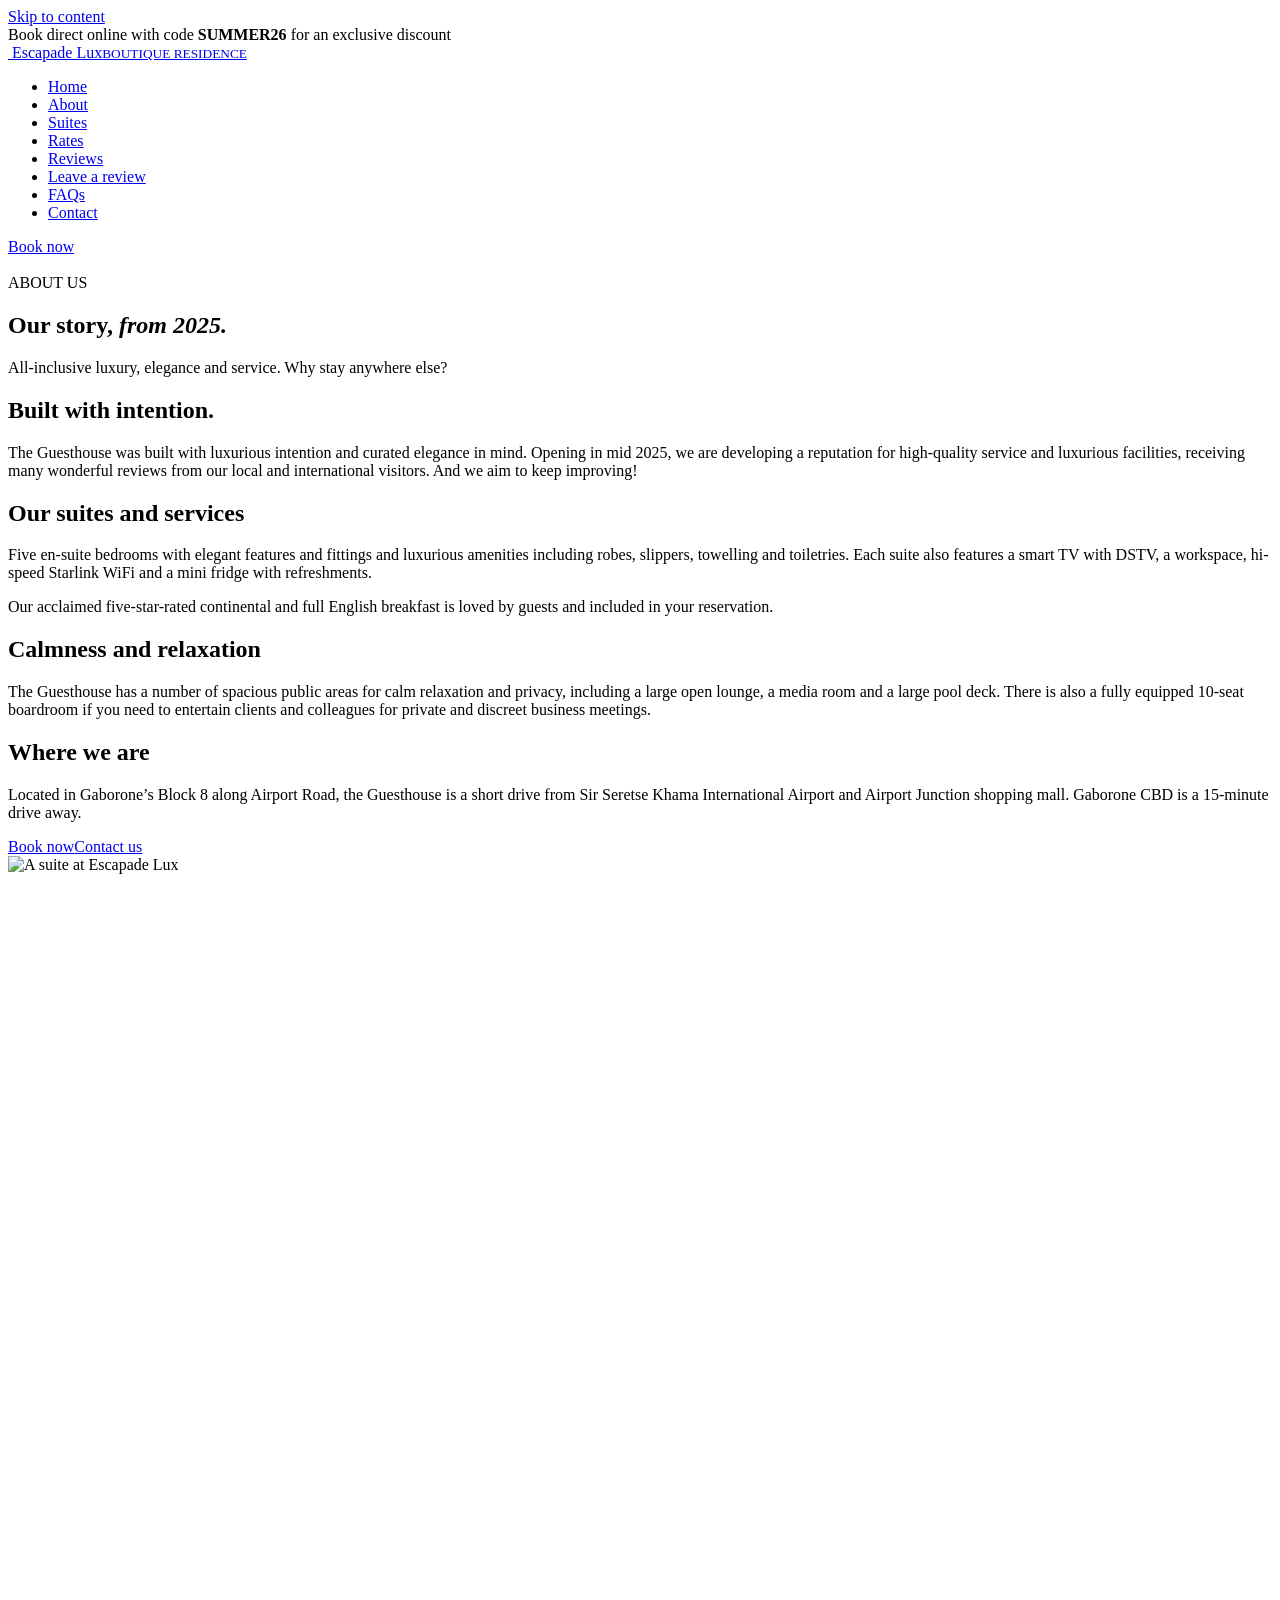
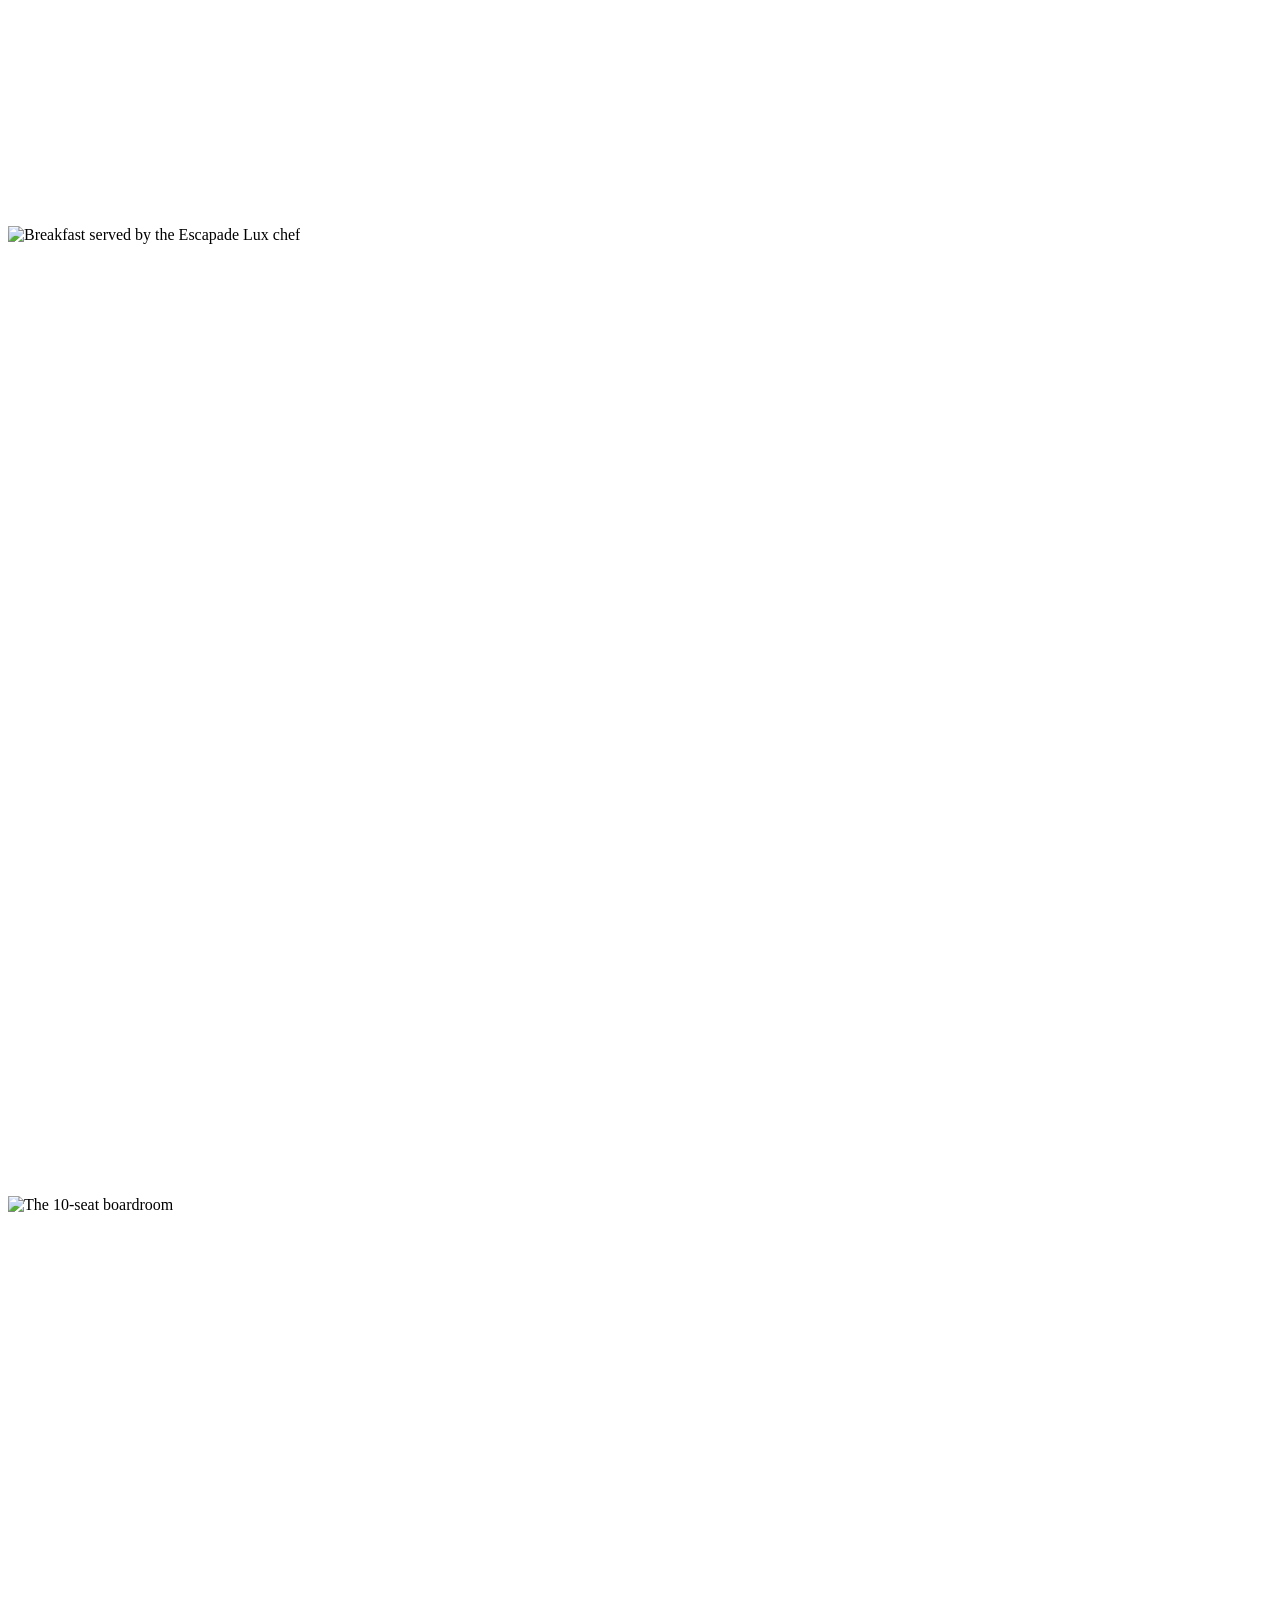
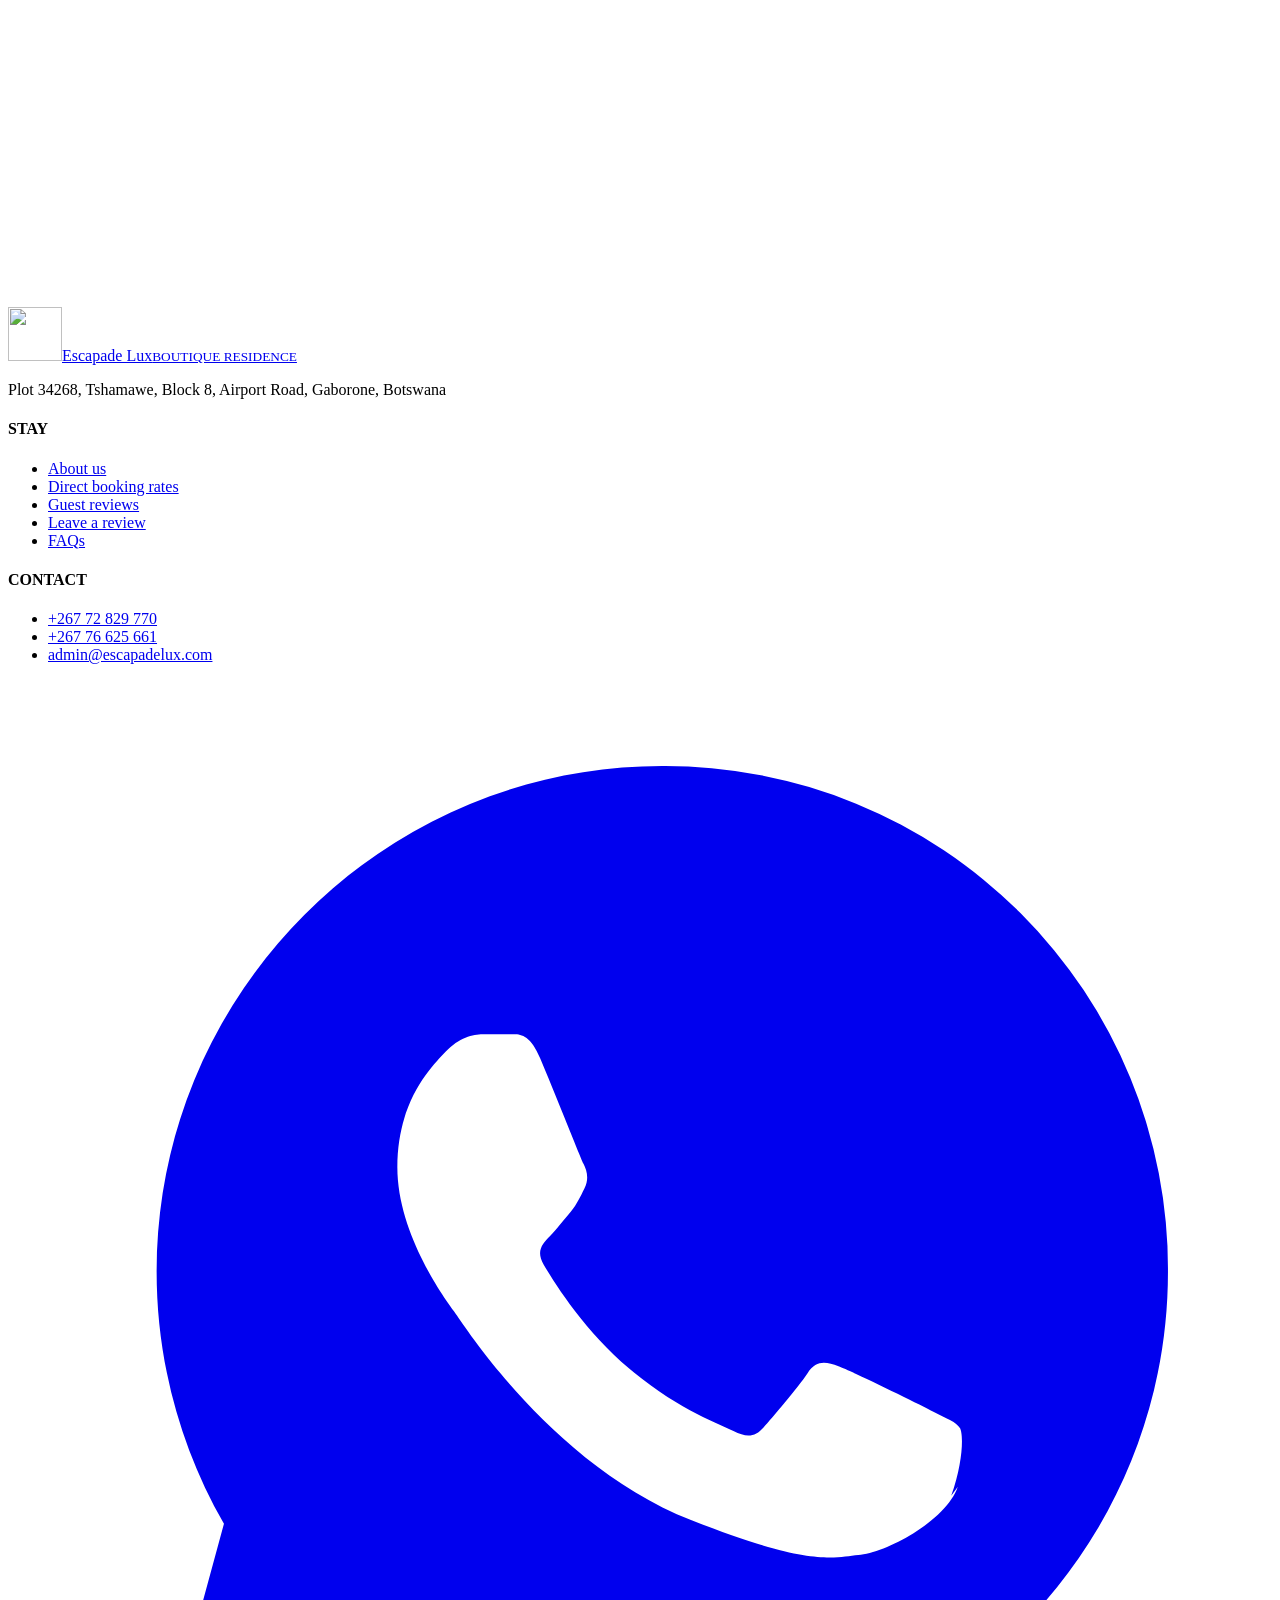
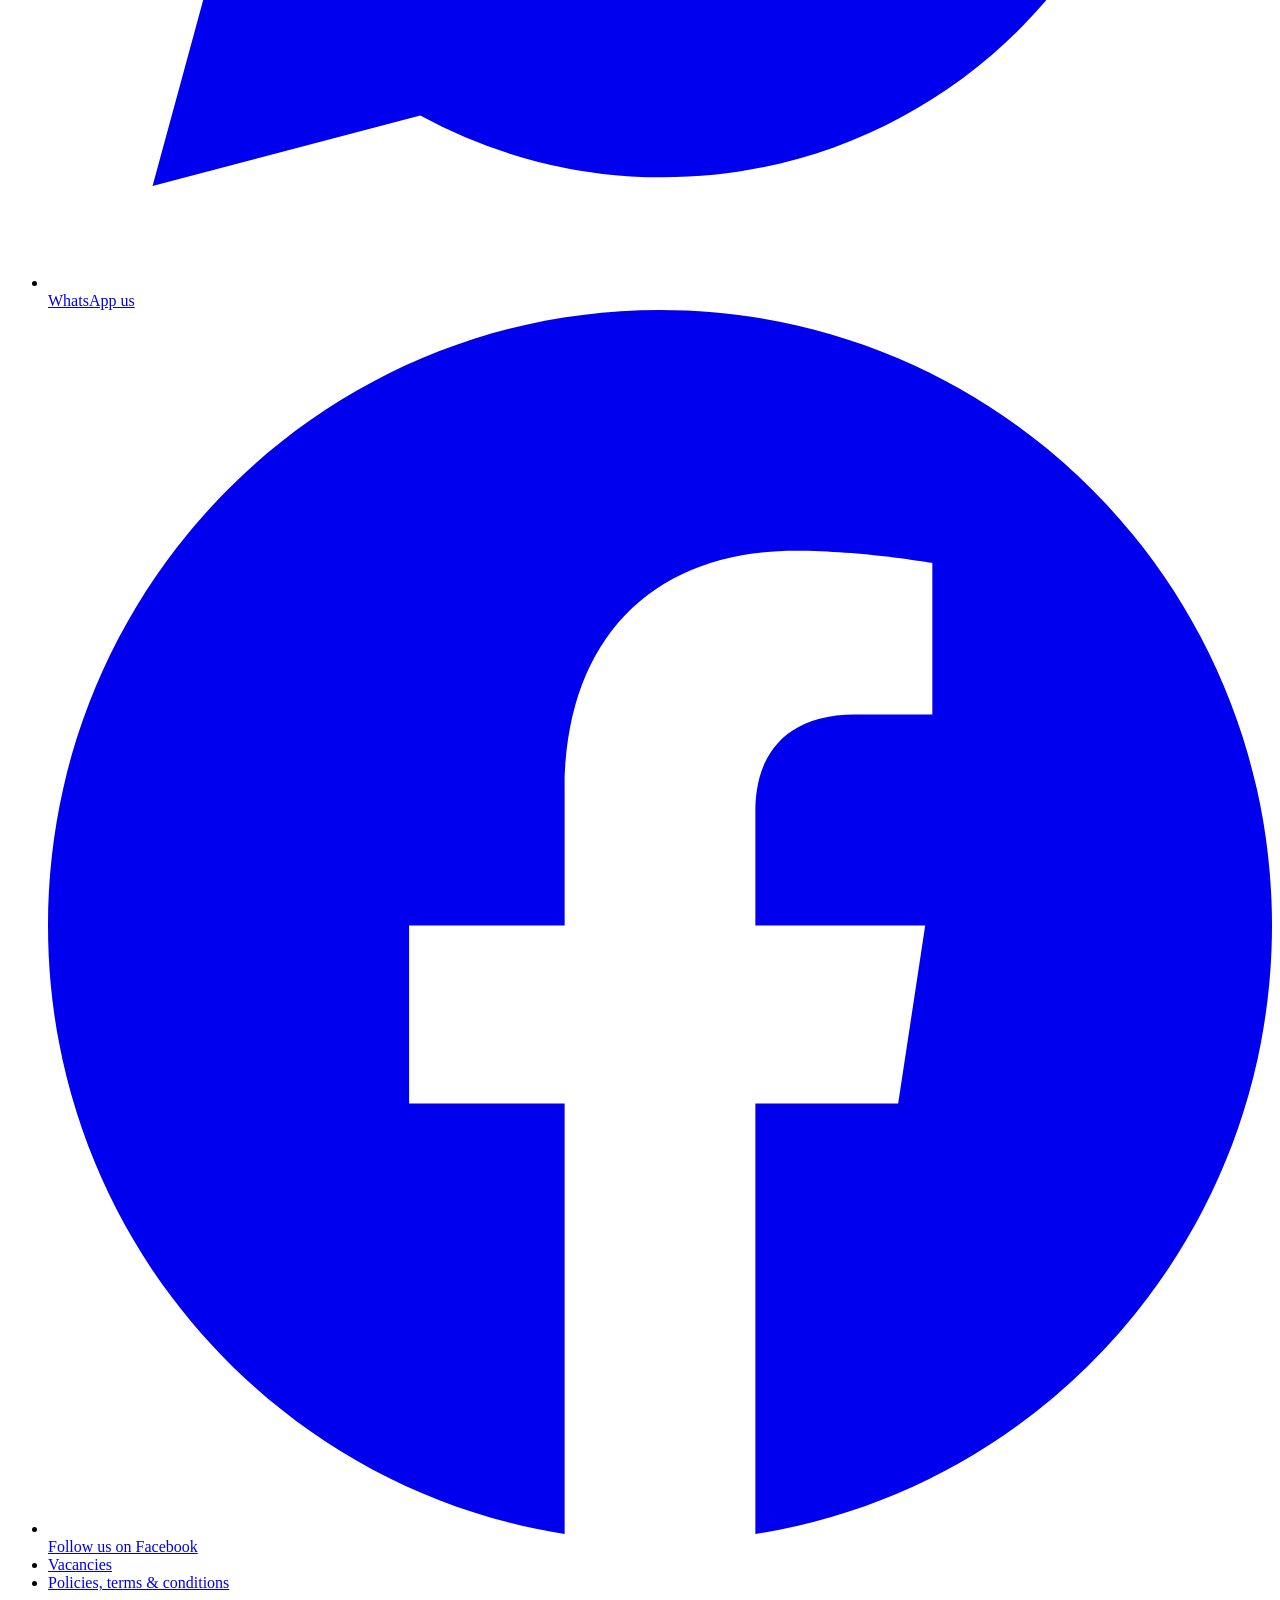
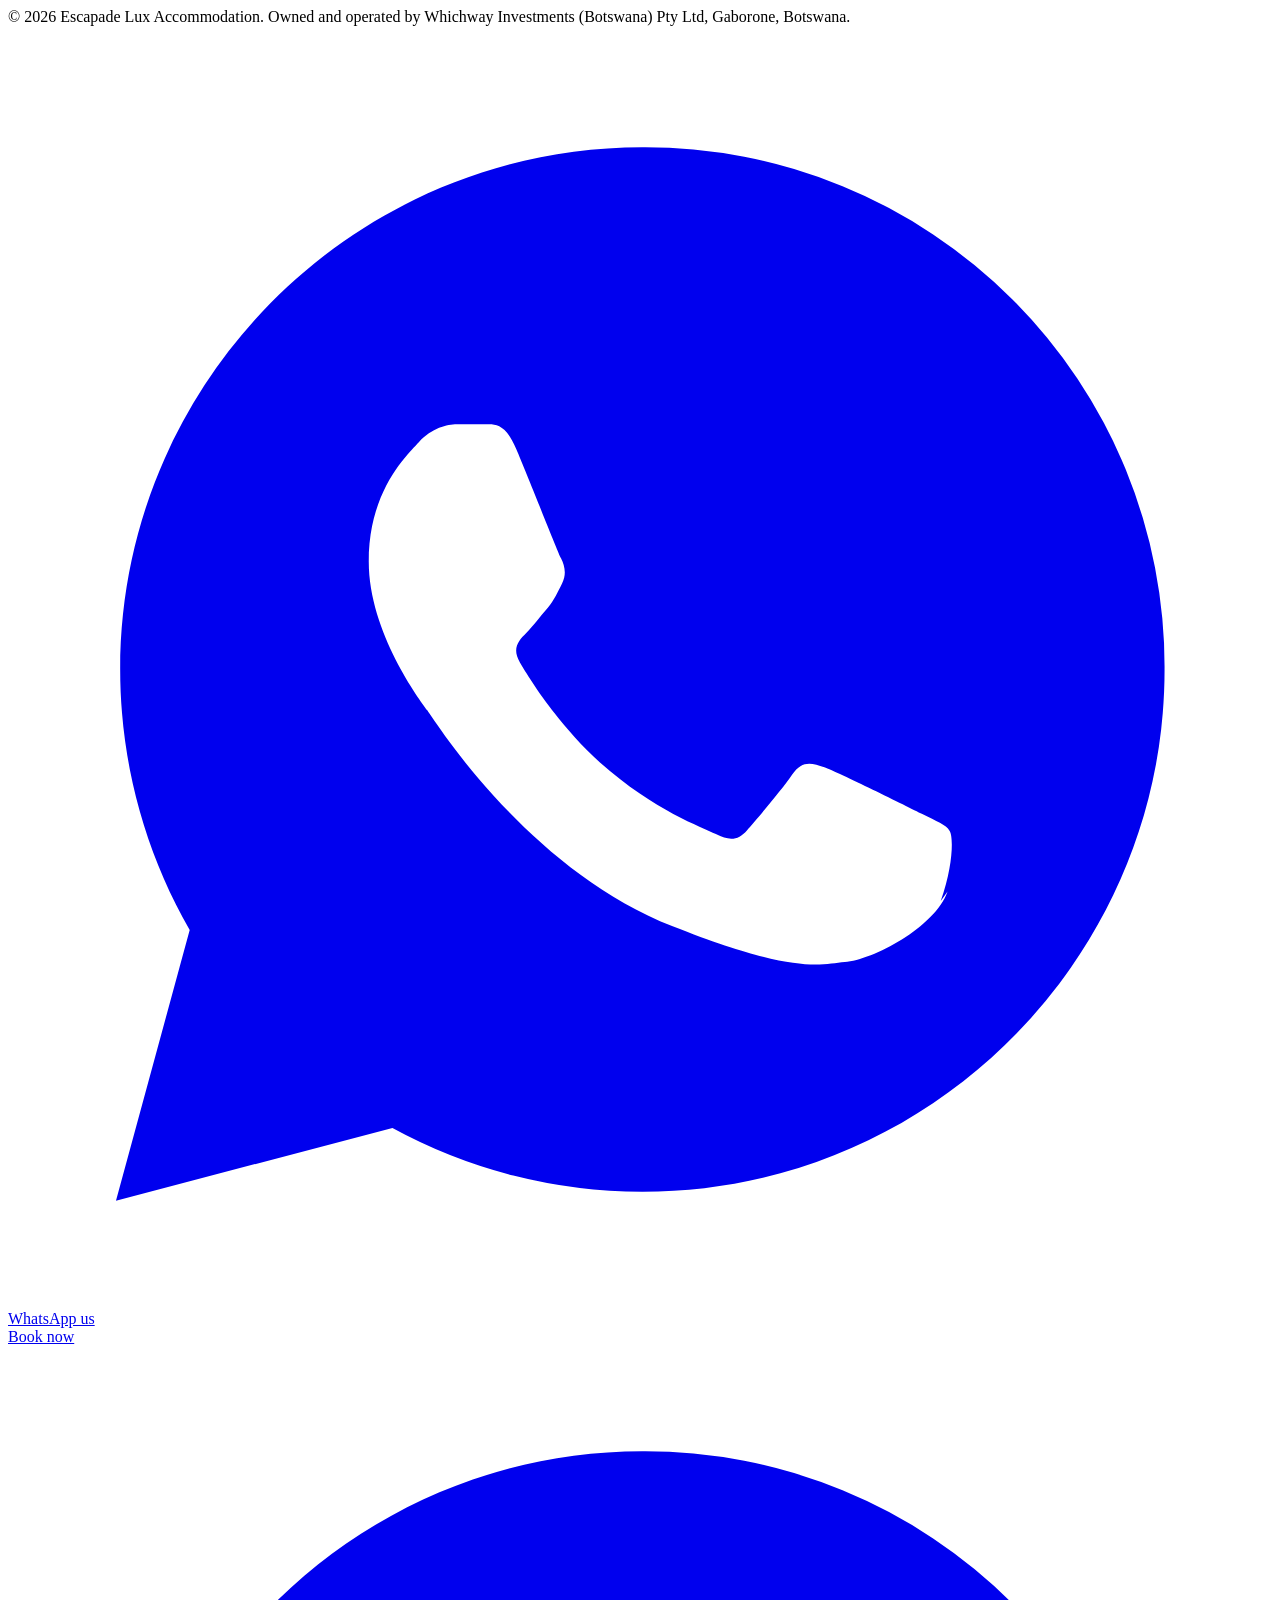
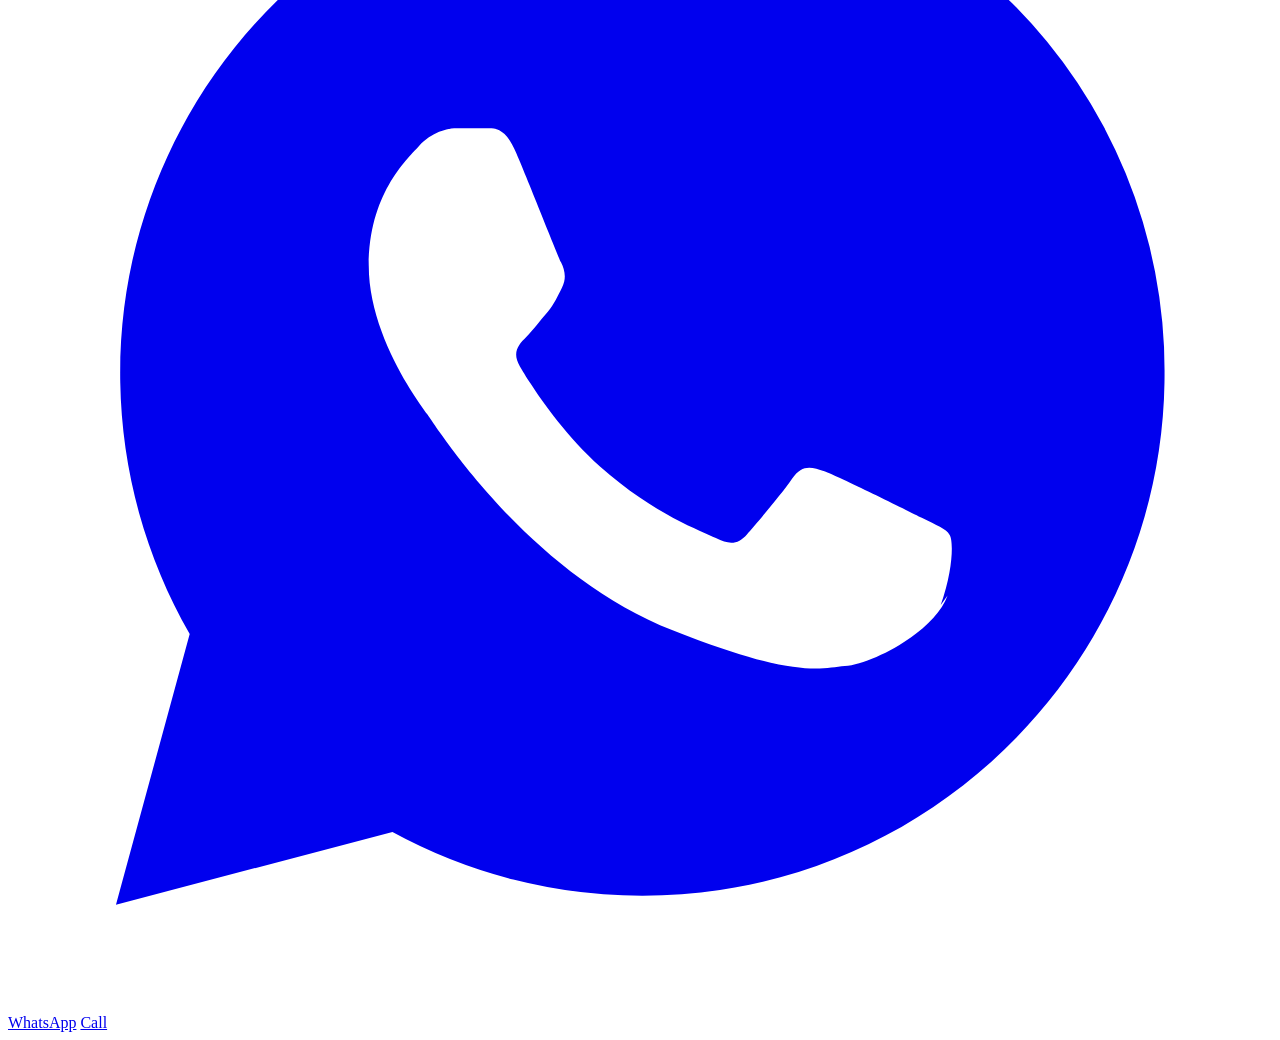
==== about.html @ 557ba2ef "Add files via upload" ====
<!doctype html>
<html lang="en">
<head>
<meta charset="utf-8">
<meta name="viewport" content="width=device-width, initial-scale=1, viewport-fit=cover">
<title>About us | Escapade Lux Boutique Residence</title>
<meta name="description" content="Our story: a Gaborone boutique residence built with luxurious intention and curated elegance, opened in 2025.">
<meta name="theme-color" content="#140F12">
<link rel="icon" href="images/favicon.png">
<meta property="og:title" content="About us | Escapade Lux Boutique Residence">
<meta property="og:description" content="Our story: a Gaborone boutique residence built with luxurious intention and curated elegance, opened in 2025.">
<meta property="og:image" content="images/exterior.jpg">
<link rel="preload" href="fonts/bodoni.woff2" as="font" type="font/woff2" crossorigin>
<link rel="preload" href="fonts/jost.woff2" as="font" type="font/woff2" crossorigin>
<link rel="stylesheet" href="css/site.css">
</head>
<body id="top">
<a class="skip" href="#main">Skip to content</a>

<!-- PROMOTION STRIP: change the code when a promotion runs, or delete this whole <div> when none is on. -->
<div class="promo">Book direct online with code <b>SUMMER26</b> for an exclusive discount</div>

<header>
  <div class="wrap">
    <a class="brand" href="index.html" aria-label="Escapade Lux home">
      <img src="images/logo.svg" alt="">
      <span>Escapade Lux<small>BOUTIQUE RESIDENCE</small></span>
    </a>
    <nav aria-label="Main"><ul>
      <li><a href="index.html">Home</a></li>
      <li><a href="about.html">About</a></li>
      <li><a href="index.html#suites">Suites</a></li>
      <li><a href="rates.html">Rates</a></li>
      <li><a href="reviews.html">Reviews</a></li>
      <li><a href="leave-review.html">Leave a review</a></li>
      <li><a href="faq.html">FAQs</a></li>
      <li><a href="index.html#contact">Contact</a></li>
    </ul></nav>
    <a class="btn btn-gold" href="https://book-directonline.com/properties/escapadeluxaccommodation" target="_blank" rel="noopener">Book now</a>
  </div>
</header>

<main id="main">
<section class="page-hero">
  <img src="images/side.jpg" alt="">
  <div class="wrap">
    <span class="eyebrow">ABOUT US</span>
    <h1>Our story, <em>from 2025.</em></h1>
    <p>All-inclusive luxury, elegance and service. Why stay anywhere else?</p>
  </div>
</section>

<section class="sec">
  <div class="wrap two">
    <div class="prose">
      <h2>Built with intention.</h2>
      <p>The Guesthouse was built with luxurious intention and curated elegance in mind. Opening in mid 2025, we are developing a reputation for high-quality service and luxurious facilities, receiving many wonderful reviews from our local and international visitors. And we aim to keep improving!</p>

      <h2>Our suites and services</h2>
      <p>Five en-suite bedrooms with elegant features and fittings and luxurious amenities including robes, slippers, towelling and toiletries. Each suite also features a smart TV with DSTV, a workspace, hi-speed Starlink WiFi and a mini fridge with refreshments.</p>
      <p>Our acclaimed five-star-rated continental and full English breakfast is loved by guests and included in your reservation.</p>

      <h2>Calmness and relaxation</h2>
      <p>The Guesthouse has a number of spacious public areas for calm relaxation and privacy, including a large open lounge, a media room and a large pool deck. There is also a fully equipped 10-seat boardroom if you need to entertain clients and colleagues for private and discreet business meetings.</p>

      <h2>Where we are</h2>
      <p>Located in Gaborone’s Block 8 along Airport Road, the Guesthouse is a short drive from Sir Seretse Khama International Airport and Airport Junction shopping mall. Gaborone CBD is a 15-minute drive away.</p>
      <div class="hero-actions"><a class="btn btn-gold" href="https://book-directonline.com/properties/escapadeluxaccommodation" target="_blank" rel="noopener">Book now</a><a class="btn btn-line dark-line" href="index.html#contact">Contact us</a></div>
    </div>
    <div style="display:grid;gap:22px">
      <figure class="facet" style="margin:0;aspect-ratio:4/3"><img src="images/suite.jpg" alt="A suite at Escapade Lux" loading="lazy"></figure>
      <figure class="facet" style="margin:0;aspect-ratio:4/3"><img src="images/breakfast.jpg" alt="Breakfast served by the Escapade Lux chef" loading="lazy" style="object-position:center 30%"></figure>
      <figure class="facet" style="margin:0;aspect-ratio:16/9"><img src="images/boardroom.jpg" alt="The 10-seat boardroom" loading="lazy"></figure>
    </div>
  </div>
</section>

</main>

<footer>
  <div class="wrap">
    <div class="foot-cols">
      <div>
        <a class="brand" href="index.html" aria-label="Escapade Lux home"><img src="images/logo.svg" alt="" style="width:54px;height:54px"><span>Escapade Lux<small>BOUTIQUE RESIDENCE</small></span></a>
        <p>Plot 34268, Tshamawe, Block 8, Airport Road, Gaborone, Botswana</p>
      </div>
      <div>
        <h4>STAY</h4>
        <ul>
          <li><a href="about.html">About us</a></li>
          <li><a href="rates.html">Direct booking rates</a></li>
          <li><a href="reviews.html">Guest reviews</a></li>
          <li><a href="leave-review.html">Leave a review</a></li>
          <li><a href="faq.html">FAQs</a></li>
        </ul>
      </div>
      <div>
        <h4>CONTACT</h4>
        <ul>
          <li><a href="tel:+26772829770">+267 72 829 770</a></li>
          <li><a href="tel:+26776625661">+267 76 625 661</a></li>
          <li><a href="mailto:admin@escapadelux.com">admin@escapadelux.com</a></li>
          <li><a class="soc" href="https://wa.me/26772829770?text=Hello%20Escapade%20Lux%2C%20I%27d%20like%20to%20enquire%20about%20a%20booking." target="_blank" rel="noopener"><svg viewBox="0 0 24 24" fill="currentColor" aria-hidden="true"><path d="M12.04 2C6.58 2 2.13 6.45 2.13 11.91c0 1.75.46 3.45 1.32 4.95L2.05 22l5.25-1.38a9.9 9.9 0 0 0 4.74 1.21h.01c5.46 0 9.91-4.45 9.91-9.91A9.86 9.86 0 0 0 12.04 2zm5.8 14.13c-.24.68-1.42 1.3-1.95 1.34-.5.05-.97.23-3.27-.68-2.77-1.09-4.52-3.92-4.66-4.1-.13-.18-1.11-1.48-1.11-2.82 0-1.34.7-2 .95-2.27.25-.27.54-.34.72-.34h.52c.17 0 .39-.06.61.47.24.56.78 1.93.85 2.07.07.14.11.3.02.48-.09.18-.14.3-.27.46-.14.16-.29.36-.41.48-.14.14-.28.29-.12.56.16.27.71 1.17 1.52 1.9 1.05.93 1.93 1.22 2.2 1.36.27.14.43.11.59-.07.16-.18.68-.79.86-1.06.18-.27.36-.23.61-.14.25.09 1.59.75 1.86.89.27.14.45.2.52.32.07.11.07.66-.17 1.33z"/></svg>WhatsApp us</a></li>
          <li><a class="soc" href="https://www.facebook.com/share/19MFHfV8Jy/?mibextid=wwXIfr" target="_blank" rel="noopener"><svg viewBox="0 0 24 24" fill="currentColor" aria-hidden="true"><path d="M24 12.07C24 5.4 18.63 0 12 0S0 5.4 0 12.07C0 18.1 4.39 23.1 10.13 24v-8.44H7.08v-3.49h3.05V9.41c0-3.02 1.79-4.69 4.53-4.69 1.31 0 2.68.24 2.68.24v2.97h-1.51c-1.49 0-1.96.93-1.96 1.88v2.26h3.33l-.53 3.49h-2.8V24C19.61 23.1 24 18.1 24 12.07z"/></svg>Follow us on Facebook</a></li>
          <li><a href="vacancies.html">Vacancies</a></li>
          <li><a href="policies.html">Policies, terms &amp; conditions</a></li>
        </ul>
      </div>
    </div>
    <p class="legal">© <span id="yr">2026</span> Escapade Lux Accommodation. Owned and operated by Whichway Investments (Botswana) Pty Ltd, Gaborone, Botswana.</p>
  </div>
</footer>

<a class="wa-float" href="https://wa.me/26772829770?text=Hello%20Escapade%20Lux%2C%20I%27d%20like%20to%20enquire%20about%20a%20booking." target="_blank" rel="noopener" aria-label="Chat with us on WhatsApp"><svg viewBox="0 0 24 24" fill="currentColor" aria-hidden="true"><path d="M12.04 2C6.58 2 2.13 6.45 2.13 11.91c0 1.75.46 3.45 1.32 4.95L2.05 22l5.25-1.38a9.9 9.9 0 0 0 4.74 1.21h.01c5.46 0 9.91-4.45 9.91-9.91A9.86 9.86 0 0 0 12.04 2zm5.8 14.13c-.24.68-1.42 1.3-1.95 1.34-.5.05-.97.23-3.27-.68-2.77-1.09-4.52-3.92-4.66-4.1-.13-.18-1.11-1.48-1.11-2.82 0-1.34.7-2 .95-2.27.25-.27.54-.34.72-.34h.52c.17 0 .39-.06.61.47.24.56.78 1.93.85 2.07.07.14.11.3.02.48-.09.18-.14.3-.27.46-.14.16-.29.36-.41.48-.14.14-.28.29-.12.56.16.27.71 1.17 1.52 1.9 1.05.93 1.93 1.22 2.2 1.36.27.14.43.11.59-.07.16-.18.68-.79.86-1.06.18-.27.36-.23.61-.14.25.09 1.59.75 1.86.89.27.14.45.2.52.32.07.11.07.66-.17 1.33z"/></svg><span>WhatsApp us</span></a>

<div class="callbar">
  <a class="btn btn-gold" href="https://book-directonline.com/properties/escapadeluxaccommodation" target="_blank" rel="noopener">Book now</a>
  <a class="btn btn-wa" href="https://wa.me/26772829770?text=Hello%20Escapade%20Lux%2C%20I%27d%20like%20to%20enquire%20about%20a%20booking." target="_blank" rel="noopener"><svg viewBox="0 0 24 24" fill="currentColor" aria-hidden="true"><path d="M12.04 2C6.58 2 2.13 6.45 2.13 11.91c0 1.75.46 3.45 1.32 4.95L2.05 22l5.25-1.38a9.9 9.9 0 0 0 4.74 1.21h.01c5.46 0 9.91-4.45 9.91-9.91A9.86 9.86 0 0 0 12.04 2zm5.8 14.13c-.24.68-1.42 1.3-1.95 1.34-.5.05-.97.23-3.27-.68-2.77-1.09-4.52-3.92-4.66-4.1-.13-.18-1.11-1.48-1.11-2.82 0-1.34.7-2 .95-2.27.25-.27.54-.34.72-.34h.52c.17 0 .39-.06.61.47.24.56.78 1.93.85 2.07.07.14.11.3.02.48-.09.18-.14.3-.27.46-.14.16-.29.36-.41.48-.14.14-.28.29-.12.56.16.27.71 1.17 1.52 1.9 1.05.93 1.93 1.22 2.2 1.36.27.14.43.11.59-.07.16-.18.68-.79.86-1.06.18-.27.36-.23.61-.14.25.09 1.59.75 1.86.89.27.14.45.2.52.32.07.11.07.66-.17 1.33z"/></svg>WhatsApp</a>
  <a class="btn btn-line" href="tel:+26772829770">Call</a>
</div>

<script>
  // Home / logo on the home page: smooth scroll to the very top
  document.querySelectorAll('a[href="index.html"]').forEach(a=>a.addEventListener('click',e=>{
    if(/(^|\/)(index\.html)?$/.test(location.pathname)){e.preventDefault();window.scrollTo({top:0,behavior:'smooth'});history.replaceState(null,'',location.pathname)}
  }));
  document.getElementById('yr').textContent=new Date().getFullYear();
</script>
</body>
</html>
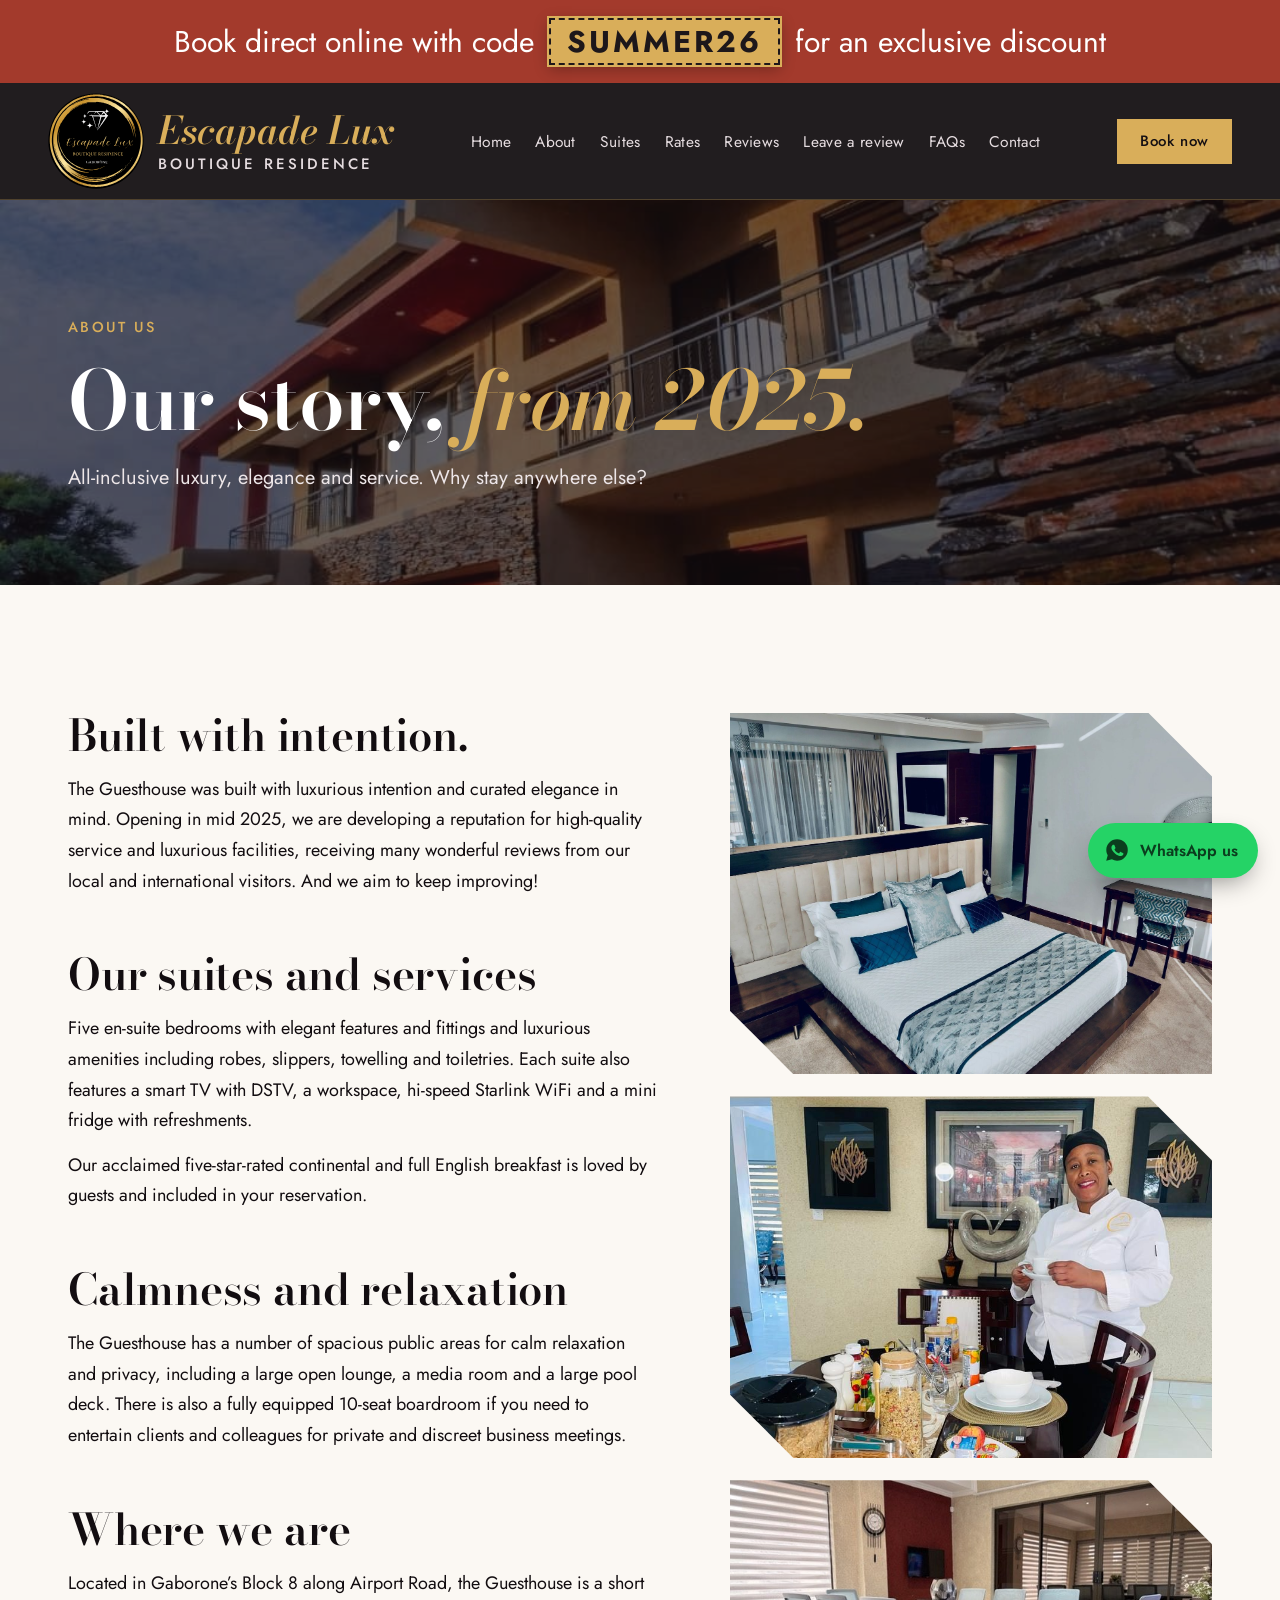
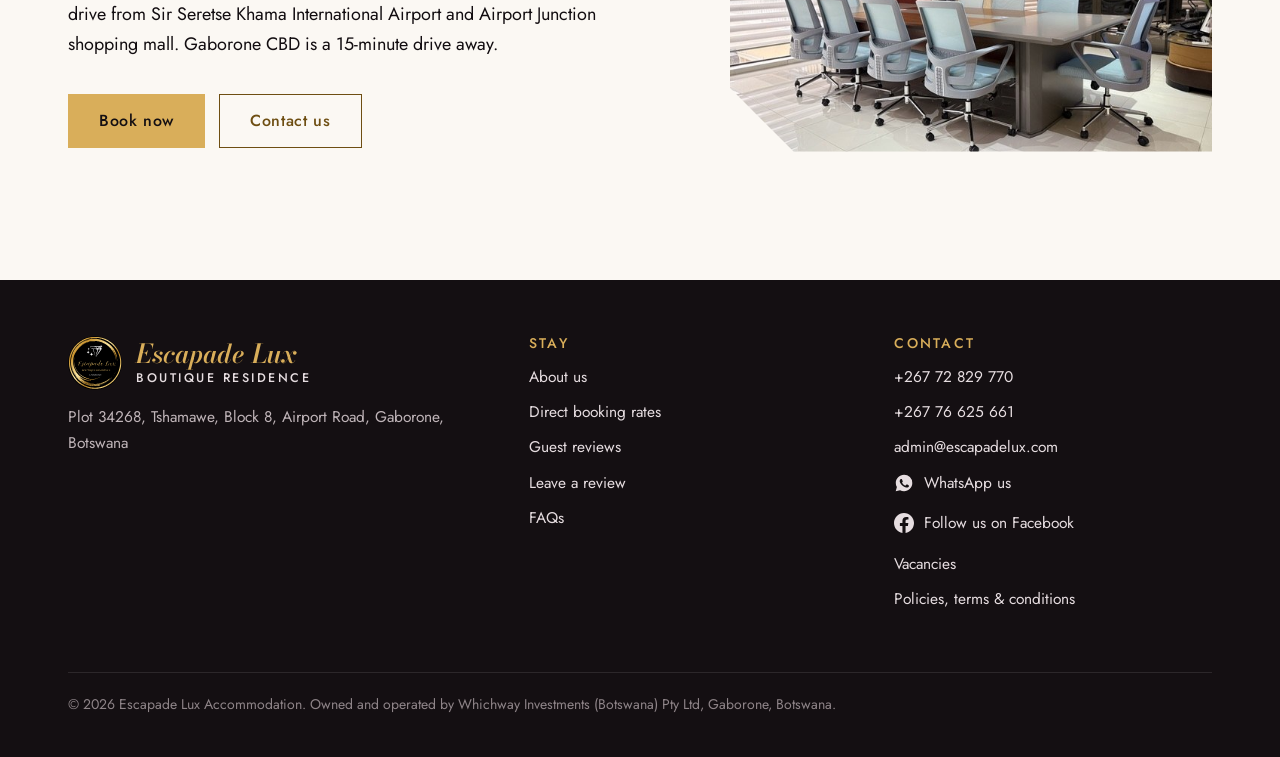
==== commit c5458da1: "Add files via upload" ====
--- a/about.html
+++ b/about.html
@@ -6,13 +6,12 @@
 <title>About us | Escapade Lux Boutique Residence</title>
 <meta name="description" content="Our story: a Gaborone boutique residence built with luxurious intention and curated elegance, opened in 2025.">
 <meta name="theme-color" content="#140F12">
-<link rel="icon" href="images/favicon.png">
+<link rel="icon" href="favicon.png">
 <meta property="og:title" content="About us | Escapade Lux Boutique Residence">
 <meta property="og:description" content="Our story: a Gaborone boutique residence built with luxurious intention and curated elegance, opened in 2025.">
-<meta property="og:image" content="images/exterior.jpg">
-<link rel="preload" href="fonts/bodoni.woff2" as="font" type="font/woff2" crossorigin>
-<link rel="preload" href="fonts/jost.woff2" as="font" type="font/woff2" crossorigin>
-<link rel="stylesheet" href="css/site.css">
+<meta property="og:image" content="exterior.jpg">
+<link rel="preload" href="bodoni.woff2" as="font" type="font/woff2" crossorigin>
+<link rel="stylesheet" href="site.css">
 </head>
 <body id="top">
 <a class="skip" href="#main">Skip to content</a>
@@ -23,7 +22,7 @@
 <header>
   <div class="wrap">
     <a class="brand" href="index.html" aria-label="Escapade Lux home">
-      <img src="images/logo.svg" alt="">
+      <img src="logo.svg" alt="">
       <span>Escapade Lux<small>BOUTIQUE RESIDENCE</small></span>
     </a>
     <nav aria-label="Main"><ul>
@@ -42,7 +41,7 @@
 
 <main id="main">
 <section class="page-hero">
-  <img src="images/side.jpg" alt="">
+  <img src="side.jpg" alt="">
   <div class="wrap">
     <span class="eyebrow">ABOUT US</span>
     <h1>Our story, <em>from 2025.</em></h1>
@@ -68,9 +67,9 @@
       <div class="hero-actions"><a class="btn btn-gold" href="https://book-directonline.com/properties/escapadeluxaccommodation" target="_blank" rel="noopener">Book now</a><a class="btn btn-line dark-line" href="index.html#contact">Contact us</a></div>
     </div>
     <div style="display:grid;gap:22px">
-      <figure class="facet" style="margin:0;aspect-ratio:4/3"><img src="images/suite.jpg" alt="A suite at Escapade Lux" loading="lazy"></figure>
-      <figure class="facet" style="margin:0;aspect-ratio:4/3"><img src="images/breakfast.jpg" alt="Breakfast served by the Escapade Lux chef" loading="lazy" style="object-position:center 30%"></figure>
-      <figure class="facet" style="margin:0;aspect-ratio:16/9"><img src="images/boardroom.jpg" alt="The 10-seat boardroom" loading="lazy"></figure>
+      <figure class="facet" style="margin:0;aspect-ratio:4/3"><img src="suite.jpg" alt="A suite at Escapade Lux" loading="lazy"></figure>
+      <figure class="facet" style="margin:0;aspect-ratio:4/3"><img src="breakfast.jpg" alt="Breakfast served by the Escapade Lux chef" loading="lazy" style="object-position:center 30%"></figure>
+      <figure class="facet" style="margin:0;aspect-ratio:16/9"><img src="boardroom.jpg" alt="The 10-seat boardroom" loading="lazy"></figure>
     </div>
   </div>
 </section>
@@ -81,7 +80,7 @@
   <div class="wrap">
     <div class="foot-cols">
       <div>
-        <a class="brand" href="index.html" aria-label="Escapade Lux home"><img src="images/logo.svg" alt="" style="width:54px;height:54px"><span>Escapade Lux<small>BOUTIQUE RESIDENCE</small></span></a>
+        <a class="brand" href="index.html" aria-label="Escapade Lux home"><img src="logo.svg" alt="" style="width:54px;height:54px"><span>Escapade Lux<small>BOUTIQUE RESIDENCE</small></span></a>
         <p>Plot 34268, Tshamawe, Block 8, Airport Road, Gaborone, Botswana</p>
       </div>
       <div>
--- a/site.css
+++ b/site.css
@@ -0,0 +1,370 @@
+@import url("https://fonts.googleapis.com/css2?family=Jost:wght@100..900&display=swap");
+@font-face{font-family:"Bodoni";src:url(bodoni.woff2) format("woff2-variations");font-weight:400 900;font-style:normal;font-display:swap}
+@font-face{font-family:"Bodoni";src:url(bodoni-italic.woff2) format("woff2-variations");font-weight:400 900;font-style:italic;font-display:swap}
+
+:root{
+  --onyx:#140F12;        /* the logo's black */
+  --onyx-2:#211A1E;
+  --gold:#D9AE5A;        /* champagne gold, on dark */
+  --gold-ink:#6E4E12;    /* gold for text on light grounds */
+  --sand:#FBF8F3;        /* ivory */
+  --sand-2:#F2EBDF;      /* sandstone */
+  --clay:#A33A2C;        /* the red pillars */
+  --teal:#1E5A5E;        /* suite headboards */
+  --ink:#120D10;
+  --muted:#3F3539;
+  --line:#E0D5C3;
+  --disp:"Bodoni",Didot,"Times New Roman",serif;
+  --text:"Jost",system-ui,sans-serif;
+  --wrap:1240px;
+  --g:clamp(20px,4vw,48px);
+}
+*,*::before,*::after{box-sizing:border-box}
+html{scroll-behavior:smooth;-webkit-text-size-adjust:100%;background:var(--onyx)}
+body{margin:0;background:var(--sand);color:var(--ink);font:400 18px/1.7 var(--text);-webkit-font-smoothing:antialiased}
+img{display:block;max-width:100%}
+a{color:inherit}
+p{margin:0}
+h1,h2,h3{margin:0;font-family:var(--disp);font-weight:600;line-height:1.04;letter-spacing:-.005em;text-wrap:balance;font-optical-sizing:none;font-variation-settings:"opsz" 28}
+.wrap{max-width:var(--wrap);margin:0 auto;padding:0 var(--g)}
+:focus-visible{outline:2px solid var(--gold);outline-offset:3px}
+.skip{position:absolute;left:-999px;top:8px;background:var(--gold);color:var(--onyx);padding:10px 16px;z-index:99}
+.skip:focus{left:12px}
+
+.btn{display:inline-flex;align-items:center;gap:10px;font:500 16px/1 var(--text);letter-spacing:.04em;text-decoration:none;padding:18px 30px;border:1px solid transparent;white-space:nowrap;transition:background .2s,color .2s}
+.btn-gold{background:var(--gold);color:var(--onyx)}
+.btn-gold:hover{background:#E8C276}
+.btn-line{border-color:var(--gold);color:var(--gold)}
+.btn-line:hover{background:rgba(217,174,90,.12)}
+.btn svg{width:18px;height:18px}
+
+/* promo strip */
+.promo{background:var(--clay);color:#fff;text-align:center;font-size:30px;line-height:1.3;padding:18px var(--g)}
+.promo b{display:inline-block;font-weight:700;letter-spacing:.1em;background:var(--gold);color:#1D171A;padding:2px 16px;margin:0 6px;border:2px dashed #1D171A;outline:2px solid var(--gold);box-shadow:0 4px 14px rgba(0,0,0,.3)}
+@media (max-width:760px){.promo{font-size:19px;padding:14px var(--g)}.promo b{padding:1px 10px;margin:2px 4px}}
+
+/* header */
+header{position:sticky;top:0;z-index:50;background:rgba(20,15,18,.94);backdrop-filter:blur(10px);-webkit-backdrop-filter:blur(10px);color:#fff;border-bottom:1px solid rgba(217,174,90,.25)}
+header .wrap{display:flex;align-items:center;justify-content:space-between;gap:24px;height:116px;max-width:1440px}
+.brand{display:flex;align-items:center;gap:14px;text-decoration:none}
+.brand img{width:96px;height:96px}
+.brand span{font-family:var(--disp);font-weight:600;font-variation-settings:"opsz" 24;font-style:italic;font-size:38px;color:var(--gold);line-height:1}
+.brand small{display:block;font-family:var(--text);font-style:normal;font-weight:500;font-size:15px;letter-spacing:.2em;color:#E6DDE0;margin-top:8px}
+nav ul{display:flex;gap:24px;list-style:none;margin:0;padding:0}
+nav a{text-decoration:none;font-size:15.5px;color:#E6DDE0;letter-spacing:.02em}
+nav a:hover{color:var(--gold)}
+header .btn{padding:14px 22px;font-size:15px}
+
+/* hero */
+.hero{position:relative;min-height:clamp(560px,72vh,760px);padding-top:110px;display:flex;align-items:flex-end;color:#fff;background:var(--onyx);overflow:hidden}
+.hero > img{position:absolute;inset:0;width:100%;height:100%;object-fit:cover;object-position:center 60%}
+.hero::after{content:"";position:absolute;inset:0;background:linear-gradient(90deg,rgba(16,14,15,.78) 0%,rgba(16,14,15,.45) 42%,rgba(16,14,15,0) 70%),linear-gradient(180deg,rgba(16,14,15,0) 50%,rgba(16,14,15,.55) 85%,rgba(16,14,15,.85) 100%)}
+.hero .wrap{position:relative;z-index:2;width:100%;padding-bottom:clamp(48px,7vw,96px);display:grid;grid-template-columns:1fr auto;gap:40px;align-items:end}
+.hero .kicker{font-size:16px;letter-spacing:.16em;color:var(--gold)}
+.hero h1{font-size:clamp(54px,7.4vw,120px);font-weight:600;line-height:.92;margin:16px 0 24px;letter-spacing:-.015em;font-variation-settings:"opsz" 40}
+.hero h1 span{display:block;font-style:italic;color:var(--gold)}
+.hero .lede{font-size:clamp(18px,1.6vw,21px);max-width:34em;color:#EDE6E8}
+.hero-actions{display:flex;flex-wrap:wrap;gap:14px;margin-top:34px}
+.gem{width:clamp(120px,14vw,190px);height:auto;color:var(--gold)}
+
+/* distances */
+.near{background:var(--onyx);color:#fff;border-top:1px solid rgba(217,174,90,.3)}
+.near ul{list-style:none;margin:0 auto;padding:30px var(--g);max-width:var(--wrap);display:grid;grid-template-columns:repeat(4,1fr);gap:24px}
+.near li{display:flex;align-items:baseline;gap:12px}
+.near b{font-family:var(--disp);font-weight:600;font-variation-settings:"opsz" 28;font-size:44px;line-height:1;color:var(--gold)}
+.near span{font-size:15.5px;line-height:1.3;color:#D8CFD2}
+
+/* sections */
+.sec{padding:clamp(80px,10vw,140px) 0}
+.eyebrow{display:block;font-size:14.5px;font-weight:500;letter-spacing:.16em;color:var(--gold-ink);margin-bottom:18px}
+.dark .eyebrow{color:var(--gold)}
+.sec h2{font-size:clamp(40px,5vw,72px)}
+.sec h2 em{font-style:italic}
+.lead{font-size:20px;color:var(--muted);max-width:34em;margin-top:22px}
+.dark{background:var(--onyx);color:#E6DDE0}
+.dark h2,.dark h3{color:#fff}
+.dark .lead{color:#C9BEC2}
+
+/* suites: facet-cut photo pair */
+.suites-grid{display:grid;grid-template-columns:1.25fr .75fr;gap:28px;margin-top:60px;align-items:end}
+.facet{clip-path:polygon(0 0,calc(100% - 64px) 0,100% 64px,100% 100%,64px 100%,0 calc(100% - 64px))}
+.facet img{width:100%;height:100%;object-fit:cover}
+.suites-grid .a{aspect-ratio:3/2}
+.suites-grid .b{aspect-ratio:3/4}
+.amen{display:grid;grid-template-columns:repeat(3,1fr);gap:0;margin-top:56px;border-top:1px solid var(--line)}
+.amen div{padding:24px 24px 24px 0;border-bottom:1px solid var(--line)}
+.amen div:not(:nth-child(3n+1)){padding-left:24px;border-left:1px solid var(--line)}
+.amen b{display:block;font-family:var(--disp);font-weight:600;font-size:26px;line-height:1.1;font-variation-settings:"opsz" 24}
+.amen span{display:block;font-size:16px;color:var(--muted);margin-top:4px}
+
+/* inclusive */
+.incl{display:grid;grid-template-columns:.8fr 1.2fr;gap:72px;align-items:center}
+.incl .facet{aspect-ratio:3/4}
+.incl ul{list-style:none;margin:40px 0 0;padding:0}
+.incl li{display:grid;grid-template-columns:48px 1fr;gap:18px;padding:22px 0;border-top:1px solid rgba(217,174,90,.25)}
+.incl li:last-child{border-bottom:1px solid rgba(217,174,90,.25)}
+.incl svg{width:30px;height:30px;color:var(--gold);margin-top:4px}
+.incl h3{font-size:29px;font-weight:600}
+.incl li p{font-size:17px;color:#C9BEC2;margin-top:4px}
+
+/* dining & events */
+.dine-grid{display:grid;grid-template-columns:1fr 1fr 1fr;grid-template-rows:auto auto;gap:20px;margin-top:56px}
+.dine-grid .tall{grid-row:span 2}
+.dine-grid figure{margin:0;overflow:hidden}
+.dine-grid img{width:100%;height:100%;object-fit:cover}
+.dine-grid .tall{aspect-ratio:auto;min-height:100%}
+.dine-copy{grid-column:2 / span 2;background:var(--teal);color:#fff;padding:40px;display:flex;flex-direction:column;justify-content:center}
+.dine-copy h3{font-size:clamp(30px,3vw,44px);color:#fff}
+.dine-copy p{margin-top:14px;font-size:18px;color:#D7E6E5}
+.dine-copy a{margin-top:22px;align-self:flex-start;color:var(--gold);font-weight:500;letter-spacing:.04em;text-decoration:none;border-bottom:1px solid var(--gold);padding-bottom:3px}
+
+/* service */
+.svc-grid{display:grid;grid-template-columns:1.1fr .9fr;gap:72px;align-items:center}
+.svc-grid .facet{aspect-ratio:7/5}
+.svc-quote{margin:34px 0 0;font-family:var(--disp);font-weight:600;font-variation-settings:"opsz" 24;font-style:italic;font-size:clamp(26px,2.4vw,34px);line-height:1.25;color:var(--clay)}
+
+/* boardroom */
+.board{background:var(--sand-2)}
+.board-grid{display:grid;grid-template-columns:.9fr 1.1fr;gap:72px;align-items:center}
+.board .facet{aspect-ratio:16/9}
+@media (max-width:1100px){.board-grid{grid-template-columns:1fr;gap:44px}}
+
+/* book band */
+.book{position:relative;color:#fff;text-align:center;overflow:hidden;background:var(--onyx)}
+.book > img{position:absolute;inset:0;width:100%;height:100%;object-fit:cover;opacity:.32}
+.book .wrap{position:relative;padding-top:clamp(90px,11vw,150px);padding-bottom:clamp(90px,11vw,150px)}
+.book h2{color:#fff;font-size:clamp(46px,6.4vw,96px);max-width:12em;margin:0 auto}
+.book h2 em{color:var(--gold)}
+.code{display:inline-flex;align-items:center;gap:16px;margin:34px auto 0;border:1px dashed var(--gold);padding:14px 22px;font-size:17px}
+.code b{font-family:var(--disp);font-variation-settings:"opsz" 24;font-size:30px;font-weight:600;color:var(--gold);letter-spacing:.08em}
+.book .hero-actions{justify-content:center}
+
+/* contact */
+.contact-grid{display:grid;grid-template-columns:1fr 1fr;gap:72px;align-items:start}
+.c-list{list-style:none;margin:40px 0 0;padding:0;display:grid;gap:26px}
+.c-list small{display:block;font-size:14px;letter-spacing:.14em;color:var(--gold-ink)}
+.c-list a,.c-list span{font-family:var(--text);font-weight:500;letter-spacing:.01em;font-size:23px;text-decoration:none;line-height:1.25}
+.c-list a:hover{color:var(--clay)}
+.panel{background:#fff;padding:44px;border-top:6px solid var(--gold)}
+.panel h3{font-size:34px}
+.panel dl{margin:22px 0 0;display:grid;grid-template-columns:auto 1fr;gap:12px 24px;font-size:17px}
+.panel dt{color:var(--muted)}
+.panel dd{margin:0;font-weight:500}
+.panel .btn{margin-top:30px}
+.map-link{display:inline-block;margin-top:18px;color:var(--gold-ink);font-weight:500}
+
+footer{background:var(--onyx);color:#BFB4B8;padding:56px 0 calc(40px + env(safe-area-inset-bottom));font-size:15.5px}
+footer .wrap{display:flex;justify-content:space-between;align-items:center;gap:24px;flex-wrap:wrap}
+footer a{color:#E6DDE0;text-decoration:none}
+footer a:hover{color:var(--gold)}
+footer .legal{width:100%;border-top:1px solid rgba(255,255,255,.1);padding-top:20px;font-size:14px;color:#8E8488}
+
+.callbar{display:none}
+
+/* the one moment: the diamond draws itself */
+@media (prefers-reduced-motion:no-preference){
+  .gem path,.gem polygon{stroke-dasharray:700;stroke-dashoffset:700;animation:draw 2.2s cubic-bezier(.5,0,.2,1) .4s forwards}
+  .gem .spark{opacity:0;animation:spark .6s ease 2.4s forwards}
+}
+@keyframes draw{to{stroke-dashoffset:0}}
+@keyframes spark{to{opacity:1}}
+@media (prefers-reduced-motion:reduce){html{scroll-behavior:auto}}
+
+@media (max-width:1100px){
+  nav{display:none}
+  .hero .wrap{grid-template-columns:1fr}
+  .gem{display:none}
+  .near ul{grid-template-columns:1fr 1fr}
+  .incl,.svc-grid,.contact-grid{grid-template-columns:1fr;gap:48px}
+  .incl .facet{max-width:520px}
+}
+@media (max-width:760px){
+  body{font-size:17px}
+  footer{padding-bottom:calc(110px + env(safe-area-inset-bottom))}
+  header .wrap{height:74px}
+  .brand img{width:50px;height:50px}
+  .brand span{font-size:20px}
+  header .btn{display:none}
+  .suites-grid{grid-template-columns:1fr}
+  .amen{grid-template-columns:1fr}
+  .amen div,.amen div:not(:nth-child(3n+1)){padding:20px 0;border-left:0}
+  .dine-grid{grid-template-columns:1fr 1fr}
+  .dine-grid .tall{grid-row:auto;grid-column:span 2;aspect-ratio:4/3}
+  .dine-copy{grid-column:span 2;padding:30px 24px}
+  .facet{clip-path:polygon(0 0,calc(100% - 36px) 0,100% 36px,100% 100%,36px 100%,0 calc(100% - 36px))}
+  .panel{padding:30px 22px}
+  .hero-actions .btn{flex:1 1 100%;justify-content:center}
+  .callbar{display:flex;position:fixed;left:0;right:0;bottom:0;z-index:60;gap:10px;padding:10px 14px calc(10px + env(safe-area-inset-bottom));background:rgba(20,15,18,.97);border-top:1px solid rgba(217,174,90,.3)}
+  .callbar .btn{flex:1;justify-content:center;padding:15px 10px}
+}
+
+/* ---------- shared: inner pages ---------- */
+.page-hero{position:relative;background:var(--onyx);color:#fff;overflow:hidden}
+.page-hero > img{position:absolute;inset:0;width:100%;height:100%;object-fit:cover;opacity:.38}
+.page-hero .wrap{position:relative;padding-top:clamp(70px,9vw,120px);padding-bottom:clamp(56px,7vw,90px)}
+.page-hero h1{font-size:clamp(46px,6.4vw,92px);color:#fff;font-variation-settings:"opsz" 36}
+.page-hero h1 em{color:var(--gold)}
+.page-hero p{font-size:20px;color:#EDE6E8;max-width:36em;margin-top:18px}
+.page-hero .eyebrow{color:var(--gold)}
+.prose{max-width:760px}
+.prose h2{font-size:clamp(32px,3.4vw,46px);margin:56px 0 16px}
+.prose h2:first-child{margin-top:0}
+.prose h3{font-size:25px;margin:34px 0 8px;font-variation-settings:"opsz" 24}
+.prose p,.prose li{font-size:18px;color:var(--ink)}
+.prose p+p{margin-top:14px}
+.prose ul{padding-left:22px;margin:12px 0}
+.prose li{margin:6px 0}
+.prose .updated{font-size:15px;color:var(--muted);font-style:italic;margin-top:6px}
+.two{display:grid;grid-template-columns:1.1fr .9fr;gap:72px;align-items:start}
+.toc{position:sticky;top:120px;background:#fff;border-top:6px solid var(--gold);padding:30px}
+.toc h3{font-size:24px;margin-bottom:12px}
+.toc a{display:block;padding:8px 0;border-bottom:1px solid var(--line);text-decoration:none;font-weight:500}
+.toc a:hover{color:var(--clay)}
+
+/* reviews */
+.reviews{background:var(--onyx);color:#E6DDE0}
+.rev-grid{display:grid;grid-template-columns:repeat(2,1fr);gap:24px;margin-top:52px}
+.rev{margin:0;background:var(--onyx-2);padding:36px;border-top:4px solid var(--gold);display:flex;flex-direction:column;justify-content:space-between;gap:24px}
+.rev blockquote{margin:0;font-family:var(--disp);font-weight:500;font-style:italic;font-variation-settings:"opsz" 24;font-size:clamp(22px,2vw,27px);line-height:1.35;color:#fff}
+.rev figcaption{font-size:15.5px;color:#BFB4B8}
+.rev figcaption b{display:block;color:var(--gold);font-weight:500;font-size:17px;letter-spacing:.02em}
+.stars{color:var(--gold);letter-spacing:4px;font-size:18px}
+.year{font-family:var(--disp);font-weight:600;font-size:28px;color:var(--gold);margin:64px 0 0;font-variation-settings:"opsz" 24}
+
+/* rates */
+.rate-cards{display:grid;grid-template-columns:repeat(3,1fr);gap:22px;margin-top:48px}
+.rate-card{background:#fff;padding:32px;border-top:4px solid var(--gold)}
+.rate-card h3{font-size:26px}
+.rate-card p{margin-top:10px;color:var(--muted);font-size:17px}
+.suite-list{list-style:none;margin:28px 0 0;padding:0;border-top:1px solid var(--line)}
+.suite-list li{display:flex;justify-content:space-between;gap:20px;padding:18px 0;border-bottom:1px solid var(--line);font-size:18px}
+.suite-list b{font-family:var(--disp);font-weight:600;font-size:24px;font-variation-settings:"opsz" 24}
+.suite-list span{color:var(--muted)}
+.promo-box{display:inline-flex;flex-direction:column;align-items:center;border:2px dashed var(--gold);padding:22px 34px;margin-top:30px;background:var(--onyx);color:#fff}
+.promo-box small{font-size:14px;letter-spacing:.14em;color:#D8CFD2}
+.promo-box b{font-family:var(--disp);font-size:44px;font-weight:600;color:var(--gold);letter-spacing:.06em;font-variation-settings:"opsz" 28}
+
+/* faq */
+.faq details{border-bottom:1px solid var(--line)}
+.faq details:first-of-type{border-top:1px solid var(--line)}
+.faq summary{cursor:pointer;list-style:none;display:flex;justify-content:space-between;gap:20px;align-items:center;padding:22px 0;font-family:var(--disp);font-weight:600;font-variation-settings:"opsz" 24;font-size:clamp(21px,2vw,26px)}
+.faq summary::-webkit-details-marker{display:none}
+.faq summary::after{content:"+";font-family:var(--text);font-weight:400;font-size:30px;color:var(--gold-ink);flex:none;transition:transform .2s}
+.faq details[open] summary::after{transform:rotate(45deg)}
+.faq .ans{padding:0 0 24px;max-width:720px}
+.faq .ans p,.faq .ans li{font-size:18px}
+.faq .ans p+p{margin-top:10px}
+.faq .ans ul{margin:10px 0;padding-left:22px}
+
+/* forms */
+.form{background:#fff;padding:44px;border-top:6px solid var(--gold)}
+.form h3{font-size:32px;margin-bottom:6px}
+.form .sub{color:var(--muted);margin-bottom:26px}
+.field{margin-bottom:18px}
+.field-row{display:grid;grid-template-columns:1fr 1fr;gap:16px}
+label{display:block;font-weight:500;font-size:15.5px;margin-bottom:7px}
+input,select,textarea{width:100%;font:inherit;font-size:17px;color:var(--ink);background:var(--sand);border:1.5px solid var(--line);padding:14px 16px}
+textarea{min-height:140px;resize:vertical}
+input:focus,select:focus,textarea:focus{outline:none;border-color:var(--gold-ink);background:#fff}
+input[type=file]{padding:12px;background:#fff}
+.form .btn{border:0;cursor:pointer;margin-top:6px}
+.hp{position:absolute;left:-9999px}
+.notice{display:inline-block;background:var(--clay);color:#fff;padding:10px 18px;font-weight:500;letter-spacing:.04em}
+
+/* footer links */
+.foot-cols{display:grid;grid-template-columns:1.3fr 1fr 1fr;gap:48px;width:100%;padding-bottom:36px}
+.foot-cols h4{margin:0 0 14px;font:500 14px/1 var(--text);letter-spacing:.16em;color:var(--gold)}
+.foot-cols ul{list-style:none;margin:0;padding:0;display:grid;gap:9px}
+.foot-cols p{margin-top:14px;max-width:26em}
+
+@media (max-width:1100px){
+  .two{grid-template-columns:1fr;gap:48px}
+  .toc{position:static}
+  .rate-cards{grid-template-columns:1fr}
+  .rev-grid{grid-template-columns:1fr}
+  .foot-cols{grid-template-columns:1fr 1fr}
+}
+@media (max-width:760px){
+  .form{padding:30px 22px}
+  .field-row{grid-template-columns:1fr}
+  .foot-cols{grid-template-columns:1fr;gap:32px}
+  .suite-list li{flex-direction:column;gap:2px}
+  .hero{min-height:clamp(560px,86vh,720px);padding-top:56px}
+  .hero > img,.hero > picture img{object-position:80% 40%}
+}
+
+/* larger brand in header; footer keeps its own size */
+footer .brand span{font-size:26px}
+footer .brand small{font-size:12.5px;margin-top:5px}
+@media (max-width:1240px){nav{display:none}}
+@media (max-width:760px){header .wrap{height:84px}.brand img{width:60px;height:60px}.brand span{font-size:24px}.brand small{font-size:11.5px;letter-spacing:.14em}}
+
+/* Find us button in hero */
+.btn-find{background:#fff;color:var(--onyx)}
+.btn-find:hover{background:#F1E9DC}
+.btn-find svg{color:var(--clay)}
+.dark-line{color:var(--gold-ink)!important;border-color:var(--gold-ink)!important}
+
+/* review year call-outs */
+.yr{border:1px solid rgba(217,174,90,.4);margin-top:22px;background:var(--onyx-2)}
+.yr summary{list-style:none;cursor:pointer;display:grid;grid-template-columns:auto 1fr auto auto;gap:24px;align-items:center;padding:28px 32px}
+.yr summary::-webkit-details-marker{display:none}
+.yr-y{font-family:var(--disp);font-weight:600;font-size:52px;line-height:1;color:var(--gold);font-variation-settings:"opsz" 28}
+.yr-t{font-family:var(--disp);font-weight:600;font-size:clamp(22px,2.2vw,30px);color:#fff;font-variation-settings:"opsz" 24}
+.yr-n{font-size:15.5px;color:#BFB4B8}
+.yr-cta{background:var(--gold);color:var(--onyx);padding:12px 20px;font-weight:500;letter-spacing:.04em}
+.yr[open] .yr-cta{background:transparent;color:var(--gold);border:1px solid var(--gold)}
+.yr[open] .yr-cta::before{content:"Hide "}
+.yr[open] .yr-cta{font-size:0}
+.yr[open] .yr-cta::before{font-size:16px}
+.yr .rev-grid{margin:0;padding:0 32px 32px}
+@media (max-width:760px){.yr summary{grid-template-columns:auto 1fr;gap:10px 18px;padding:22px}.yr-n{grid-column:2}.yr-cta{grid-column:1 / -1;text-align:center}.yr .rev-grid{padding:0 18px 18px}}
+
+/* pool band: full-bleed photo with the copy beside it, never over the guest or the pool */
+.pool{display:grid;grid-template-columns:1.6fr 1fr;background:var(--onyx);color:#E6DDE0}
+.pool > img{width:100%;height:100%;min-height:520px;max-height:760px;object-fit:cover;object-position:center 45%}
+.pool .wrap{display:flex;align-items:center;padding:clamp(40px,5vw,72px)}
+.pool-card{max-width:440px;border-top:4px solid var(--gold);padding-top:28px}
+.pool-card .eyebrow{color:var(--gold)}
+.pool-card h2{color:#fff;font-size:clamp(34px,3.4vw,52px)}
+.pool-card h2 em{color:var(--gold)}
+.pool-card p{margin-top:16px;font-size:18px}
+@media (max-width:1000px){.pool{grid-template-columns:1fr}.pool > img{min-height:0;height:380px}}
+
+/* guest ratings */
+.ratings{display:flex;flex-wrap:wrap;gap:12px;margin-top:30px}
+.rating{display:flex;align-items:center;gap:14px;padding:10px 18px 10px 12px;background:#fff;border-radius:8px;box-shadow:0 8px 22px -12px rgba(0,0,0,.55)}
+.rating img{display:block;width:auto}
+.rating .r-bk{height:40px;border-radius:9px}
+.rating .r-ag{height:36px}
+.rating .r-gg{height:23px}
+.rating b{display:flex;align-items:baseline;gap:3px;font-family:var(--text);font-weight:600;font-size:27px;line-height:1;color:#1D171A}
+.rating b small{font-size:14px;font-weight:500;color:#6E6468}
+.rating b i{font-style:normal;font-size:14px;letter-spacing:1px;color:#E5A50A;margin-left:6px;align-self:center}
+.reviews .ratings{margin:26px 0 8px}
+
+/* WhatsApp + Facebook */
+.wa-float{position:fixed;right:22px;bottom:22px;z-index:70;display:flex;align-items:center;gap:10px;background:#25D366;color:#0B3D1E;text-decoration:none;font-weight:600;font-size:16px;padding:14px 20px 14px 16px;border-radius:999px;box-shadow:0 10px 26px -8px rgba(0,0,0,.45)}
+.wa-float svg{width:26px;height:26px}
+.wa-float:hover{background:#2EE170}
+.btn-wa{background:#25D366;color:#0B3D1E}
+.btn-wa svg{width:18px;height:18px}
+.soc{display:inline-flex!important;align-items:center;gap:10px}
+.soc svg{width:20px;height:20px;flex:none}
+.c-list .soc svg{width:24px;height:24px;color:#1877F2}
+footer .soc svg{color:#E6DDE0}
+@media (max-width:760px){.wa-float{display:none}.callbar .btn{padding:15px 6px;font-size:15px}}
+
+/* hero text on the right (guest on the left of the photo) */
+.hero-r::after{background:linear-gradient(270deg,rgba(16,14,15,.85) 0%,rgba(16,14,15,.6) 34%,rgba(16,14,15,0) 58%),linear-gradient(180deg,rgba(16,14,15,0) 50%,rgba(16,14,15,.55) 85%,rgba(16,14,15,.85) 100%)}
+.hero-r .wrap{grid-template-columns:1fr}
+.hero-r .wrap > div{justify-self:end;max-width:min(600px,100%)}
+.hero > picture{position:absolute;inset:0}
+.hero > picture img{width:100%;height:100%;object-fit:cover;object-position:center 60%}
+.hero-r h1{font-size:clamp(50px,5.4vw,88px)}
+.hero-r .lede{font-size:clamp(17px,1.35vw,19px)}
+.hero-r .ratings{gap:10px}
+.hero-r .ratings .rating{padding:8px 12px 8px 9px;gap:10px}
+.hero-r .rating b{font-size:24px}
+@media (max-width:760px){.hero-r::after{background:linear-gradient(90deg,rgba(16,14,15,.78) 0%,rgba(16,14,15,.45) 42%,rgba(16,14,15,0) 70%),linear-gradient(180deg,rgba(16,14,15,0) 50%,rgba(16,14,15,.55) 85%,rgba(16,14,15,.85) 100%)}.hero-r .wrap > div{justify-self:stretch}}
+@media (max-width:760px){.hero-r > picture img{object-position:82% 35%}}
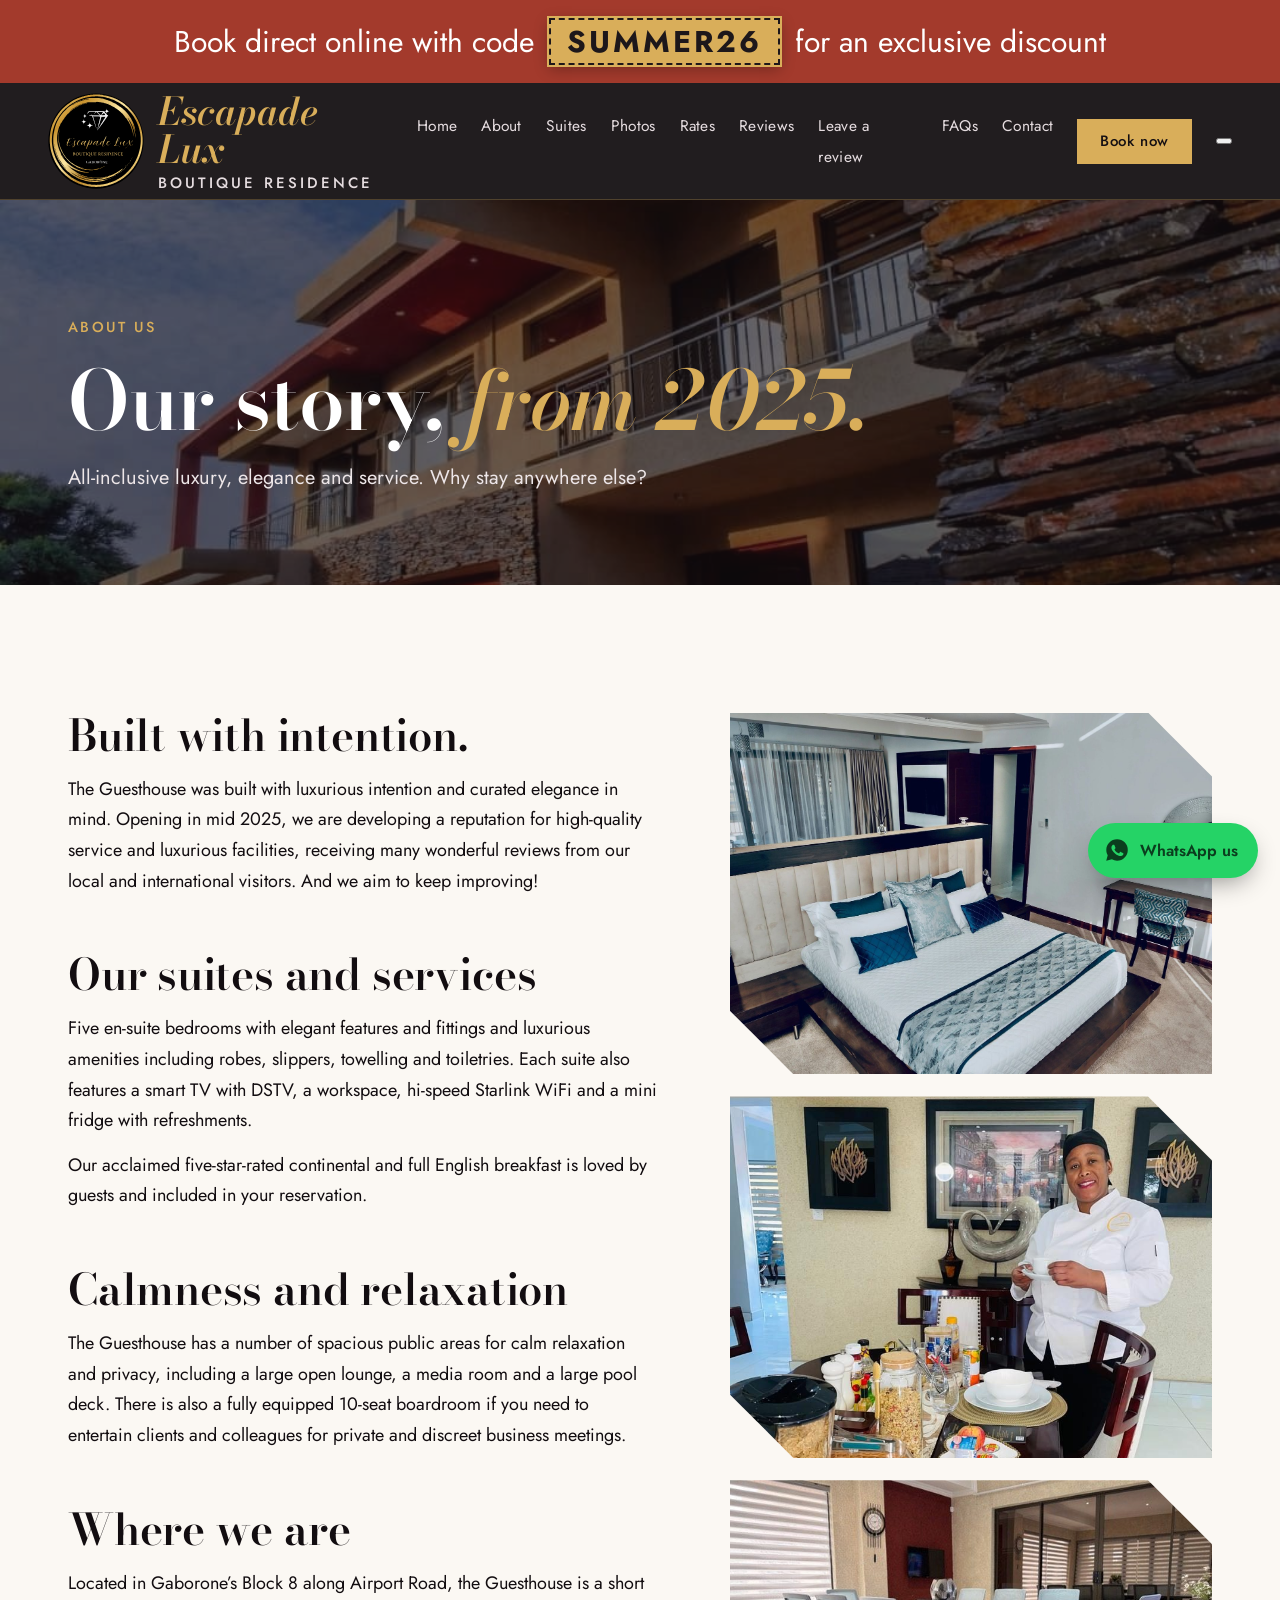
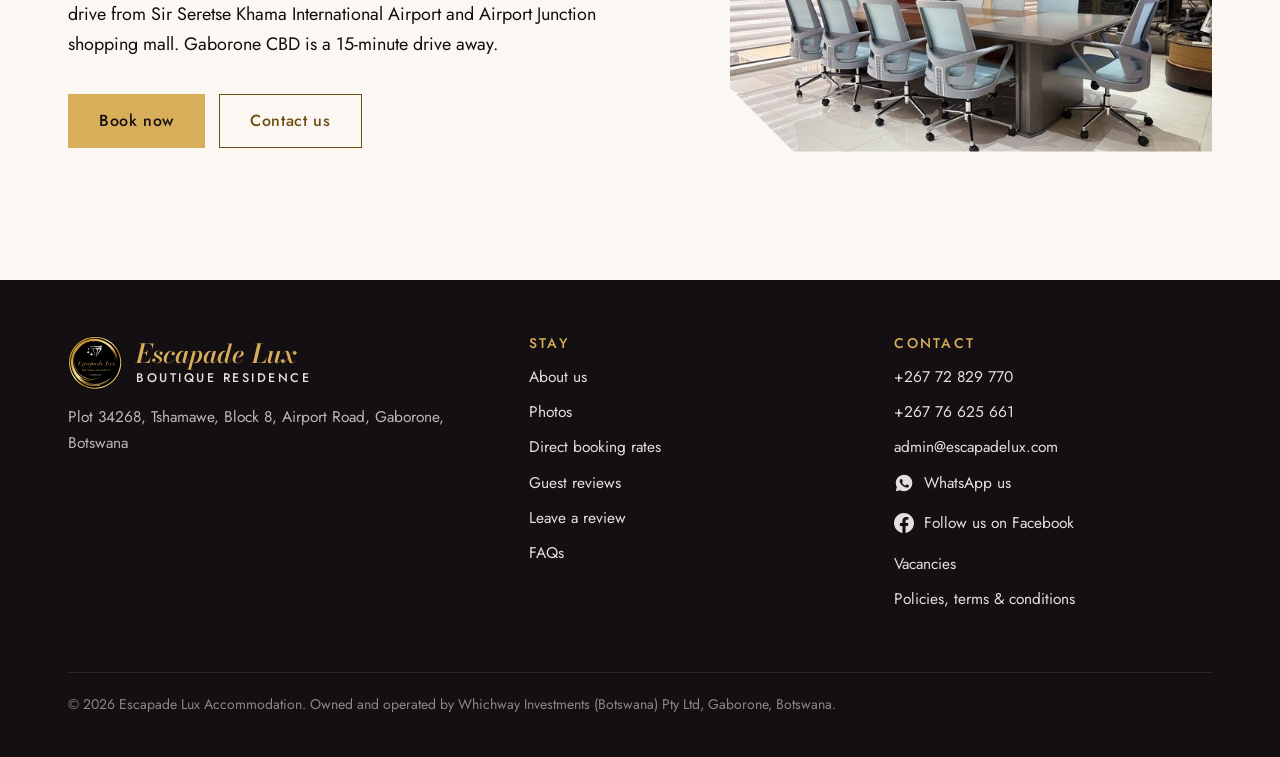
==== commit e1f71cf2: "Add files via upload" ====
--- a/about.html
+++ b/about.html
@@ -11,6 +11,7 @@
 <meta property="og:description" content="Our story: a Gaborone boutique residence built with luxurious intention and curated elegance, opened in 2025.">
 <meta property="og:image" content="exterior.jpg">
 <link rel="preload" href="bodoni.woff2" as="font" type="font/woff2" crossorigin>
+<link rel="preload" href="jost.woff2" as="font" type="font/woff2" crossorigin>
 <link rel="stylesheet" href="site.css">
 </head>
 <body id="top">
@@ -29,6 +30,7 @@
       <li><a href="index.html">Home</a></li>
       <li><a href="about.html">About</a></li>
       <li><a href="index.html#suites">Suites</a></li>
+      <li><a href="photos.html">Photos</a></li>
       <li><a href="rates.html">Rates</a></li>
       <li><a href="reviews.html">Reviews</a></li>
       <li><a href="leave-review.html">Leave a review</a></li>
@@ -36,7 +38,21 @@
       <li><a href="index.html#contact">Contact</a></li>
     </ul></nav>
     <a class="btn btn-gold" href="https://book-directonline.com/properties/escapadeluxaccommodation" target="_blank" rel="noopener">Book now</a>
+    <button class="menu-btn" type="button" aria-label="Open menu" aria-expanded="false" aria-controls="mnav"><span></span><span></span><span></span></button>
   </div>
+  <nav class="mnav" id="mnav" aria-label="Mobile" hidden><ul>
+    <li><a href="index.html">Home</a></li>
+    <li><a href="about.html">About</a></li>
+    <li><a href="index.html#suites">Suites</a></li>
+    <li><a href="photos.html">Photos</a></li>
+    <li><a href="rates.html">Rates</a></li>
+    <li><a href="reviews.html">Reviews</a></li>
+    <li><a href="leave-review.html">Leave a review</a></li>
+    <li><a href="faq.html">FAQs</a></li>
+    <li><a href="index.html#contact">Contact</a></li>
+    <li><a href="vacancies.html">Vacancies</a></li>
+    <li><a href="policies.html">Policies &amp; terms</a></li>
+  </ul></nav>
 </header>
 
 <main id="main">
@@ -87,6 +103,7 @@
         <h4>STAY</h4>
         <ul>
           <li><a href="about.html">About us</a></li>
+          <li><a href="photos.html">Photos</a></li>
           <li><a href="rates.html">Direct booking rates</a></li>
           <li><a href="reviews.html">Guest reviews</a></li>
           <li><a href="leave-review.html">Leave a review</a></li>
@@ -124,6 +141,9 @@
     if(/(^|\/)(index\.html)?$/.test(location.pathname)){e.preventDefault();window.scrollTo({top:0,behavior:'smooth'});history.replaceState(null,'',location.pathname)}
   }));
   document.getElementById('yr').textContent=new Date().getFullYear();
+  (function(){const b=document.querySelector('.menu-btn'),m=document.getElementById('mnav');if(!b)return;
+    b.addEventListener('click',()=>{const o=m.hidden;m.hidden=!o;b.setAttribute('aria-expanded',o);b.classList.toggle('open',o)});
+    m.querySelectorAll('a').forEach(a=>a.addEventListener('click',()=>{m.hidden=true;b.classList.remove('open');b.setAttribute('aria-expanded','false')}));})();
 </script>
 </body>
 </html>
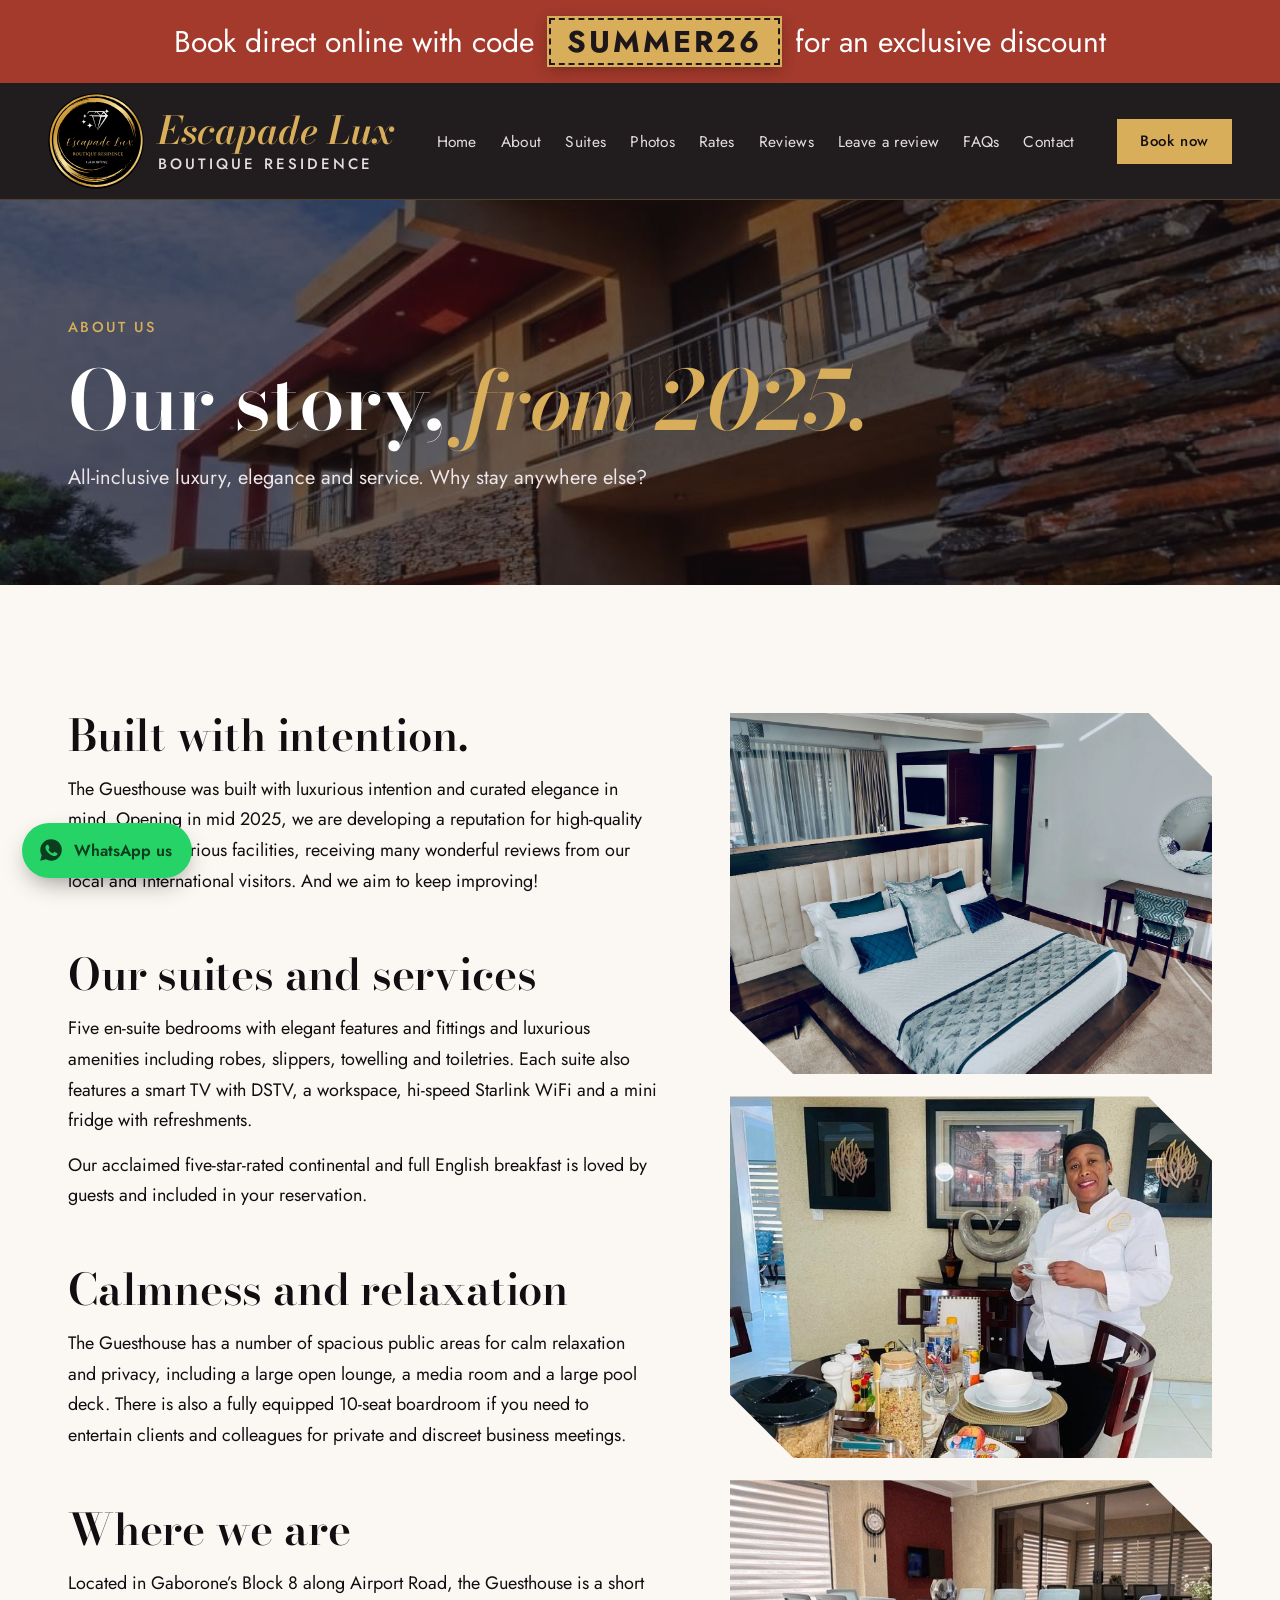
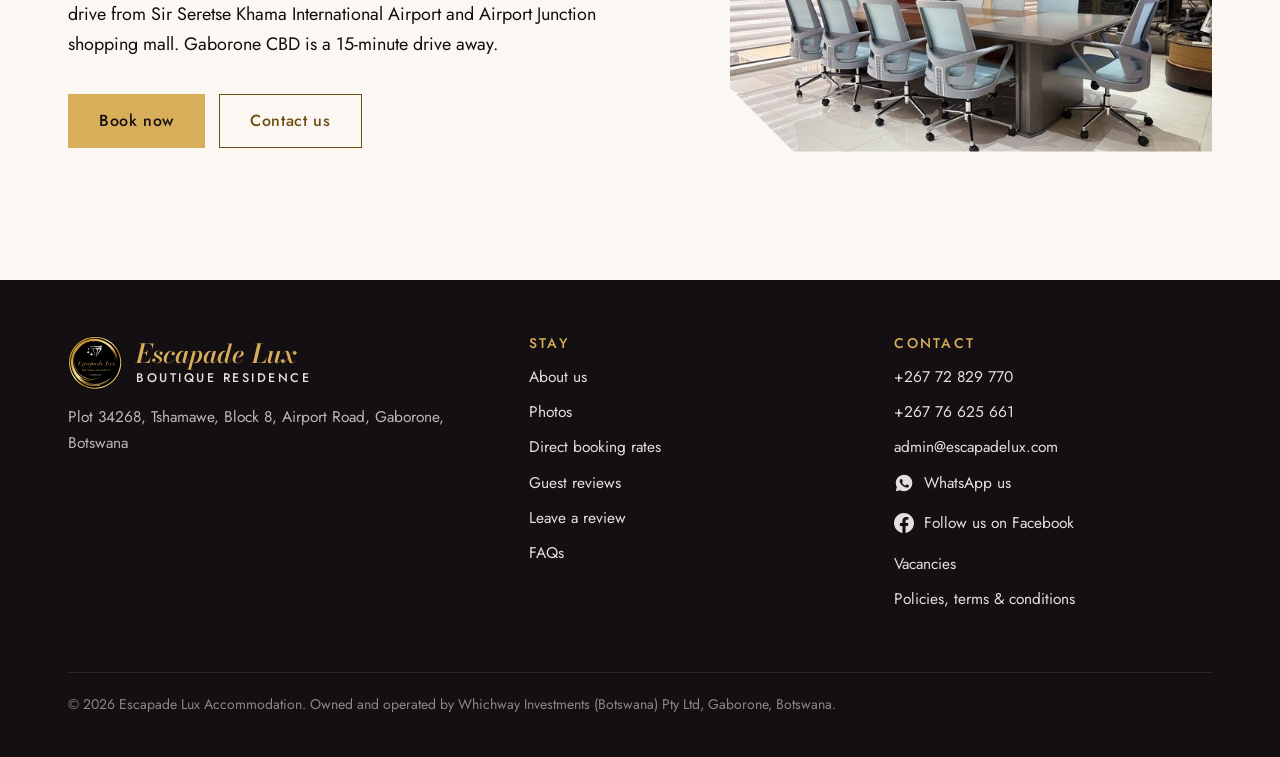
==== commit 96f408ef: "Add files via upload" ====
--- a/about.html
+++ b/about.html
@@ -116,7 +116,7 @@
           <li><a href="tel:+26772829770">+267 72 829 770</a></li>
           <li><a href="tel:+26776625661">+267 76 625 661</a></li>
           <li><a href="mailto:admin@escapadelux.com">admin@escapadelux.com</a></li>
-          <li><a class="soc" href="https://wa.me/26772829770?text=Hello%20Escapade%20Lux%2C%20I%27d%20like%20to%20enquire%20about%20a%20booking." target="_blank" rel="noopener"><svg viewBox="0 0 24 24" fill="currentColor" aria-hidden="true"><path d="M12.04 2C6.58 2 2.13 6.45 2.13 11.91c0 1.75.46 3.45 1.32 4.95L2.05 22l5.25-1.38a9.9 9.9 0 0 0 4.74 1.21h.01c5.46 0 9.91-4.45 9.91-9.91A9.86 9.86 0 0 0 12.04 2zm5.8 14.13c-.24.68-1.42 1.3-1.95 1.34-.5.05-.97.23-3.27-.68-2.77-1.09-4.52-3.92-4.66-4.1-.13-.18-1.11-1.48-1.11-2.82 0-1.34.7-2 .95-2.27.25-.27.54-.34.72-.34h.52c.17 0 .39-.06.61.47.24.56.78 1.93.85 2.07.07.14.11.3.02.48-.09.18-.14.3-.27.46-.14.16-.29.36-.41.48-.14.14-.28.29-.12.56.16.27.71 1.17 1.52 1.9 1.05.93 1.93 1.22 2.2 1.36.27.14.43.11.59-.07.16-.18.68-.79.86-1.06.18-.27.36-.23.61-.14.25.09 1.59.75 1.86.89.27.14.45.2.52.32.07.11.07.66-.17 1.33z"/></svg>WhatsApp us</a></li>
+          <li><a class="soc" href="https://wa.me/26776625661?text=Hello%20Escapade%20Lux%2C%20I%27d%20like%20to%20enquire%20about%20a%20booking." target="_blank" rel="noopener"><svg viewBox="0 0 24 24" fill="currentColor" aria-hidden="true"><path d="M12.04 2C6.58 2 2.13 6.45 2.13 11.91c0 1.75.46 3.45 1.32 4.95L2.05 22l5.25-1.38a9.9 9.9 0 0 0 4.74 1.21h.01c5.46 0 9.91-4.45 9.91-9.91A9.86 9.86 0 0 0 12.04 2zm5.8 14.13c-.24.68-1.42 1.3-1.95 1.34-.5.05-.97.23-3.27-.68-2.77-1.09-4.52-3.92-4.66-4.1-.13-.18-1.11-1.48-1.11-2.82 0-1.34.7-2 .95-2.27.25-.27.54-.34.72-.34h.52c.17 0 .39-.06.61.47.24.56.78 1.93.85 2.07.07.14.11.3.02.48-.09.18-.14.3-.27.46-.14.16-.29.36-.41.48-.14.14-.28.29-.12.56.16.27.71 1.17 1.52 1.9 1.05.93 1.93 1.22 2.2 1.36.27.14.43.11.59-.07.16-.18.68-.79.86-1.06.18-.27.36-.23.61-.14.25.09 1.59.75 1.86.89.27.14.45.2.52.32.07.11.07.66-.17 1.33z"/></svg>WhatsApp us</a></li>
           <li><a class="soc" href="https://www.facebook.com/share/19MFHfV8Jy/?mibextid=wwXIfr" target="_blank" rel="noopener"><svg viewBox="0 0 24 24" fill="currentColor" aria-hidden="true"><path d="M24 12.07C24 5.4 18.63 0 12 0S0 5.4 0 12.07C0 18.1 4.39 23.1 10.13 24v-8.44H7.08v-3.49h3.05V9.41c0-3.02 1.79-4.69 4.53-4.69 1.31 0 2.68.24 2.68.24v2.97h-1.51c-1.49 0-1.96.93-1.96 1.88v2.26h3.33l-.53 3.49h-2.8V24C19.61 23.1 24 18.1 24 12.07z"/></svg>Follow us on Facebook</a></li>
           <li><a href="vacancies.html">Vacancies</a></li>
           <li><a href="policies.html">Policies, terms &amp; conditions</a></li>
@@ -127,11 +127,11 @@
   </div>
 </footer>
 
-<a class="wa-float" href="https://wa.me/26772829770?text=Hello%20Escapade%20Lux%2C%20I%27d%20like%20to%20enquire%20about%20a%20booking." target="_blank" rel="noopener" aria-label="Chat with us on WhatsApp"><svg viewBox="0 0 24 24" fill="currentColor" aria-hidden="true"><path d="M12.04 2C6.58 2 2.13 6.45 2.13 11.91c0 1.75.46 3.45 1.32 4.95L2.05 22l5.25-1.38a9.9 9.9 0 0 0 4.74 1.21h.01c5.46 0 9.91-4.45 9.91-9.91A9.86 9.86 0 0 0 12.04 2zm5.8 14.13c-.24.68-1.42 1.3-1.95 1.34-.5.05-.97.23-3.27-.68-2.77-1.09-4.52-3.92-4.66-4.1-.13-.18-1.11-1.48-1.11-2.82 0-1.34.7-2 .95-2.27.25-.27.54-.34.72-.34h.52c.17 0 .39-.06.61.47.24.56.78 1.93.85 2.07.07.14.11.3.02.48-.09.18-.14.3-.27.46-.14.16-.29.36-.41.48-.14.14-.28.29-.12.56.16.27.71 1.17 1.52 1.9 1.05.93 1.93 1.22 2.2 1.36.27.14.43.11.59-.07.16-.18.68-.79.86-1.06.18-.27.36-.23.61-.14.25.09 1.59.75 1.86.89.27.14.45.2.52.32.07.11.07.66-.17 1.33z"/></svg><span>WhatsApp us</span></a>
+<a class="wa-float" href="https://wa.me/26776625661?text=Hello%20Escapade%20Lux%2C%20I%27d%20like%20to%20enquire%20about%20a%20booking." target="_blank" rel="noopener" aria-label="Chat with us on WhatsApp"><svg viewBox="0 0 24 24" fill="currentColor" aria-hidden="true"><path d="M12.04 2C6.58 2 2.13 6.45 2.13 11.91c0 1.75.46 3.45 1.32 4.95L2.05 22l5.25-1.38a9.9 9.9 0 0 0 4.74 1.21h.01c5.46 0 9.91-4.45 9.91-9.91A9.86 9.86 0 0 0 12.04 2zm5.8 14.13c-.24.68-1.42 1.3-1.95 1.34-.5.05-.97.23-3.27-.68-2.77-1.09-4.52-3.92-4.66-4.1-.13-.18-1.11-1.48-1.11-2.82 0-1.34.7-2 .95-2.27.25-.27.54-.34.72-.34h.52c.17 0 .39-.06.61.47.24.56.78 1.93.85 2.07.07.14.11.3.02.48-.09.18-.14.3-.27.46-.14.16-.29.36-.41.48-.14.14-.28.29-.12.56.16.27.71 1.17 1.52 1.9 1.05.93 1.93 1.22 2.2 1.36.27.14.43.11.59-.07.16-.18.68-.79.86-1.06.18-.27.36-.23.61-.14.25.09 1.59.75 1.86.89.27.14.45.2.52.32.07.11.07.66-.17 1.33z"/></svg><span>WhatsApp us</span></a>
 
 <div class="callbar">
   <a class="btn btn-gold" href="https://book-directonline.com/properties/escapadeluxaccommodation" target="_blank" rel="noopener">Book now</a>
-  <a class="btn btn-wa" href="https://wa.me/26772829770?text=Hello%20Escapade%20Lux%2C%20I%27d%20like%20to%20enquire%20about%20a%20booking." target="_blank" rel="noopener"><svg viewBox="0 0 24 24" fill="currentColor" aria-hidden="true"><path d="M12.04 2C6.58 2 2.13 6.45 2.13 11.91c0 1.75.46 3.45 1.32 4.95L2.05 22l5.25-1.38a9.9 9.9 0 0 0 4.74 1.21h.01c5.46 0 9.91-4.45 9.91-9.91A9.86 9.86 0 0 0 12.04 2zm5.8 14.13c-.24.68-1.42 1.3-1.95 1.34-.5.05-.97.23-3.27-.68-2.77-1.09-4.52-3.92-4.66-4.1-.13-.18-1.11-1.48-1.11-2.82 0-1.34.7-2 .95-2.27.25-.27.54-.34.72-.34h.52c.17 0 .39-.06.61.47.24.56.78 1.93.85 2.07.07.14.11.3.02.48-.09.18-.14.3-.27.46-.14.16-.29.36-.41.48-.14.14-.28.29-.12.56.16.27.71 1.17 1.52 1.9 1.05.93 1.93 1.22 2.2 1.36.27.14.43.11.59-.07.16-.18.68-.79.86-1.06.18-.27.36-.23.61-.14.25.09 1.59.75 1.86.89.27.14.45.2.52.32.07.11.07.66-.17 1.33z"/></svg>WhatsApp</a>
+  <a class="btn btn-wa" href="https://wa.me/26776625661?text=Hello%20Escapade%20Lux%2C%20I%27d%20like%20to%20enquire%20about%20a%20booking." target="_blank" rel="noopener"><svg viewBox="0 0 24 24" fill="currentColor" aria-hidden="true"><path d="M12.04 2C6.58 2 2.13 6.45 2.13 11.91c0 1.75.46 3.45 1.32 4.95L2.05 22l5.25-1.38a9.9 9.9 0 0 0 4.74 1.21h.01c5.46 0 9.91-4.45 9.91-9.91A9.86 9.86 0 0 0 12.04 2zm5.8 14.13c-.24.68-1.42 1.3-1.95 1.34-.5.05-.97.23-3.27-.68-2.77-1.09-4.52-3.92-4.66-4.1-.13-.18-1.11-1.48-1.11-2.82 0-1.34.7-2 .95-2.27.25-.27.54-.34.72-.34h.52c.17 0 .39-.06.61.47.24.56.78 1.93.85 2.07.07.14.11.3.02.48-.09.18-.14.3-.27.46-.14.16-.29.36-.41.48-.14.14-.28.29-.12.56.16.27.71 1.17 1.52 1.9 1.05.93 1.93 1.22 2.2 1.36.27.14.43.11.59-.07.16-.18.68-.79.86-1.06.18-.27.36-.23.61-.14.25.09 1.59.75 1.86.89.27.14.45.2.52.32.07.11.07.66-.17 1.33z"/></svg>WhatsApp</a>
   <a class="btn btn-line" href="tel:+26772829770">Call</a>
 </div>
 
--- a/site.css
+++ b/site.css
@@ -1,6 +1,7 @@
-@import url("https://fonts.googleapis.com/css2?family=Jost:wght@100..900&display=swap");
+
 @font-face{font-family:"Bodoni";src:url(bodoni.woff2) format("woff2-variations");font-weight:400 900;font-style:normal;font-display:swap}
 @font-face{font-family:"Bodoni";src:url(bodoni-italic.woff2) format("woff2-variations");font-weight:400 900;font-style:italic;font-display:swap}
+@font-face{font-family:"Jost";src:url(jost.woff2) format("woff2-variations");font-weight:100 900;font-display:swap}
 
 :root{
   --onyx:#140F12;        /* the logo's black */
@@ -368,3 +369,86 @@
 .hero-r .rating b{font-size:24px}
 @media (max-width:760px){.hero-r::after{background:linear-gradient(90deg,rgba(16,14,15,.78) 0%,rgba(16,14,15,.45) 42%,rgba(16,14,15,0) 70%),linear-gradient(180deg,rgba(16,14,15,0) 50%,rgba(16,14,15,.55) 85%,rgba(16,14,15,.85) 100%)}.hero-r .wrap > div{justify-self:stretch}}
 @media (max-width:760px){.hero-r > picture img{object-position:82% 35%}}
+
+/* ===== Oct 8: mobile menu ===== */
+.menu-btn{display:none;width:48px;height:48px;border:1px solid rgba(217,174,90,.5);background:transparent;border-radius:4px;flex-direction:column;justify-content:center;align-items:center;gap:5px;cursor:pointer;padding:0}
+.menu-btn span{display:block;width:22px;height:2px;background:var(--gold);transition:transform .2s,opacity .2s}
+.menu-btn.open span:nth-child(1){transform:translateY(7px) rotate(45deg)}
+.menu-btn.open span:nth-child(2){opacity:0}
+.menu-btn.open span:nth-child(3){transform:translateY(-7px) rotate(-45deg)}
+.mnav{background:#140F12;border-top:1px solid rgba(217,174,90,.25)}
+.mnav ul{list-style:none;margin:0;padding:8px var(--g) 18px;display:block}
+.mnav li{border-bottom:1px solid rgba(255,255,255,.07)}
+.mnav a{display:block;padding:15px 0;font-size:19px;color:#F1E9DC;text-decoration:none}
+.mnav a:hover{color:var(--gold)}
+@media (max-width:1240px){.menu-btn{display:flex}}
+@media (min-width:1241px){.mnav{display:none!important}}
+@media (max-width:760px){header .wrap{gap:12px}header .wrap > .btn-gold{display:none}}
+
+/* ===== Oct 8: ratings strip under the hero ===== */
+.rating-strip{background:#140F12;border-bottom:1px solid rgba(217,174,90,.2)}
+.rating-strip .wrap{display:flex;align-items:center;justify-content:center;flex-wrap:wrap;gap:12px 18px;padding-top:14px;padding-bottom:14px}
+.rating-strip .wrap > span{font-size:13px;letter-spacing:.14em;text-transform:uppercase;color:#BFB4B8}
+.rating-strip .ratings{margin:0;gap:8px;flex-wrap:wrap;justify-content:center}
+.rating-strip .rating{padding:5px 9px 5px 6px;gap:7px;border-radius:5px;box-shadow:none}
+.rating-strip .rating .r-bk{height:20px;border-radius:4px}
+.rating-strip .rating .r-ag{height:18px}
+.rating-strip .rating .r-gg{height:12px}
+.rating-strip .rating b{font-size:14px}
+.rating-strip .rating b small{font-size:10px}
+.rating-strip .rating b i{font-size:9px;margin-left:3px}
+
+/* ===== Oct 8: phone hero = photo on top, words below (no overlay) ===== */
+@media (max-width:760px){
+  .hero-r{display:block;min-height:0;padding-top:0;background:#140F12}
+  .hero-r > img{position:static;display:block;width:100%;height:auto;aspect-ratio:4/3;object-fit:cover;object-position:30% 45%}
+  .hero-r::after{display:none}
+  .hero-r .wrap{padding-top:28px;padding-bottom:34px}
+  .hero-r .hero-actions{margin-top:24px}
+  .promo{font-size:16px;padding:10px var(--g)}
+  .promo b{padding:0 8px;margin:2px 3px;border-width:1.5px}
+}
+
+/* ===== Oct 8: photo gallery ===== */
+.g-tabs{display:flex;flex-wrap:wrap;gap:10px;margin-bottom:28px}
+.g-tabs a{padding:10px 18px;border:1px solid rgba(29,23,26,.18);text-decoration:none;color:var(--ink,#1D171A);font-size:15.5px;border-radius:999px;background:#fff}
+.g-tabs a.on{background:#1D171A;color:#fff;border-color:#1D171A}
+.g-grid{display:grid;grid-template-columns:repeat(4,1fr);grid-auto-rows:220px;grid-auto-flow:dense;gap:10px}
+.g-item{position:relative;padding:0;border:0;background:#E9E1D4;cursor:zoom-in;overflow:hidden}
+.g-item[hidden]{display:none}
+.g-item img{width:100%;height:100%;object-fit:cover;display:block;transition:transform .5s}
+.g-item:hover img{transform:scale(1.04)}
+.g-grid .g-item:first-child{grid-column:span 2;grid-row:span 2}
+@media (max-width:980px){.g-grid{grid-template-columns:repeat(3,1fr);grid-auto-rows:180px}}
+@media (max-width:640px){.g-grid{grid-template-columns:repeat(2,1fr);grid-auto-rows:140px;gap:6px}.g-tabs{flex-wrap:nowrap;overflow-x:auto;margin-left:calc(-1*var(--g));margin-right:calc(-1*var(--g));padding:0 var(--g) 4px}.g-tabs a{white-space:nowrap}}
+.lb{position:fixed;inset:0;z-index:200;background:rgba(12,10,11,.96);display:flex;align-items:center;justify-content:center}
+.lb[hidden]{display:none}
+.lb figure{margin:0;max-width:92vw;display:flex;flex-direction:column;align-items:center}
+.lb img{max-width:92vw;max-height:82vh;object-fit:contain;display:block}
+.lb figcaption{display:flex;justify-content:space-between;gap:20px;width:100%;margin-top:12px;color:#E6DDE0;font-size:15px}
+.lb-n{color:#9E9397;white-space:nowrap}
+.lb button{position:absolute;background:rgba(255,255,255,.08);border:1px solid rgba(255,255,255,.18);color:#fff;cursor:pointer;border-radius:50%;width:54px;height:54px;font-size:34px;line-height:1;display:grid;place-items:center}
+.lb button:hover{background:rgba(217,174,90,.3)}
+.lb-x{top:18px;right:18px}
+.lb-prev{left:18px;top:50%;transform:translateY(-50%)}
+.lb-next{right:18px;top:50%;transform:translateY(-50%)}
+@media (max-width:640px){.lb button{width:44px;height:44px;font-size:28px}.lb-prev{left:6px}.lb-next{right:6px}.lb img{max-width:100vw}}
+
+/* Oct 10: Google Maps button in the ratings strip, left side, same size as rating cards */
+.rating-strip .wrap{justify-content:flex-start}
+.rs-find{display:flex;align-items:center;gap:7px;background:#fff;color:#1D171A;text-decoration:none;border-radius:5px;padding:5px 11px 5px 8px;font-size:14px;font-weight:600;line-height:1;white-space:nowrap}
+.rs-find svg{width:18px;height:18px;color:#D93025;flex:none}
+.rs-find:hover{background:#F1E9DC}
+.rs-gap{flex:1}
+@media (max-width:760px){.rating-strip .wrap{justify-content:center}.rs-gap{display:none}.rs-find{order:3}}
+
+/* Netlify "Powered by" badge sits bottom-right: keep our buttons clear of it */
+.wa-float{right:auto !important;left:22px !important}
+@media (max-width:760px){.callbar{padding-bottom:calc(58px + env(safe-area-inset-bottom)) !important}}
+@media (max-width:760px){body{padding-bottom:132px !important}}
+
+/* Oct 10: mobile menu is a <nav>; keep it visible when opened */
+@media (max-width:1240px){nav.mnav:not([hidden]){display:block !important}}
+@media (max-width:1240px){nav.mnav:not([hidden]){max-height:calc(100dvh - 150px);overflow-y:auto;-webkit-overflow-scrolling:touch}nav.mnav ul{padding-bottom:96px}}
+@media (max-width:1240px){nav.mnav:not([hidden]){max-height:calc(100dvh - 230px)}nav.mnav ul{padding-bottom:16px}}
+@media (max-width:1240px){body:has(#mnav:not([hidden])) .callbar,body:has(#mnav:not([hidden])) .wa-float{display:none !important}nav.mnav:not([hidden]){max-height:calc(100dvh - 150px)}nav.mnav ul{padding-bottom:24px}}
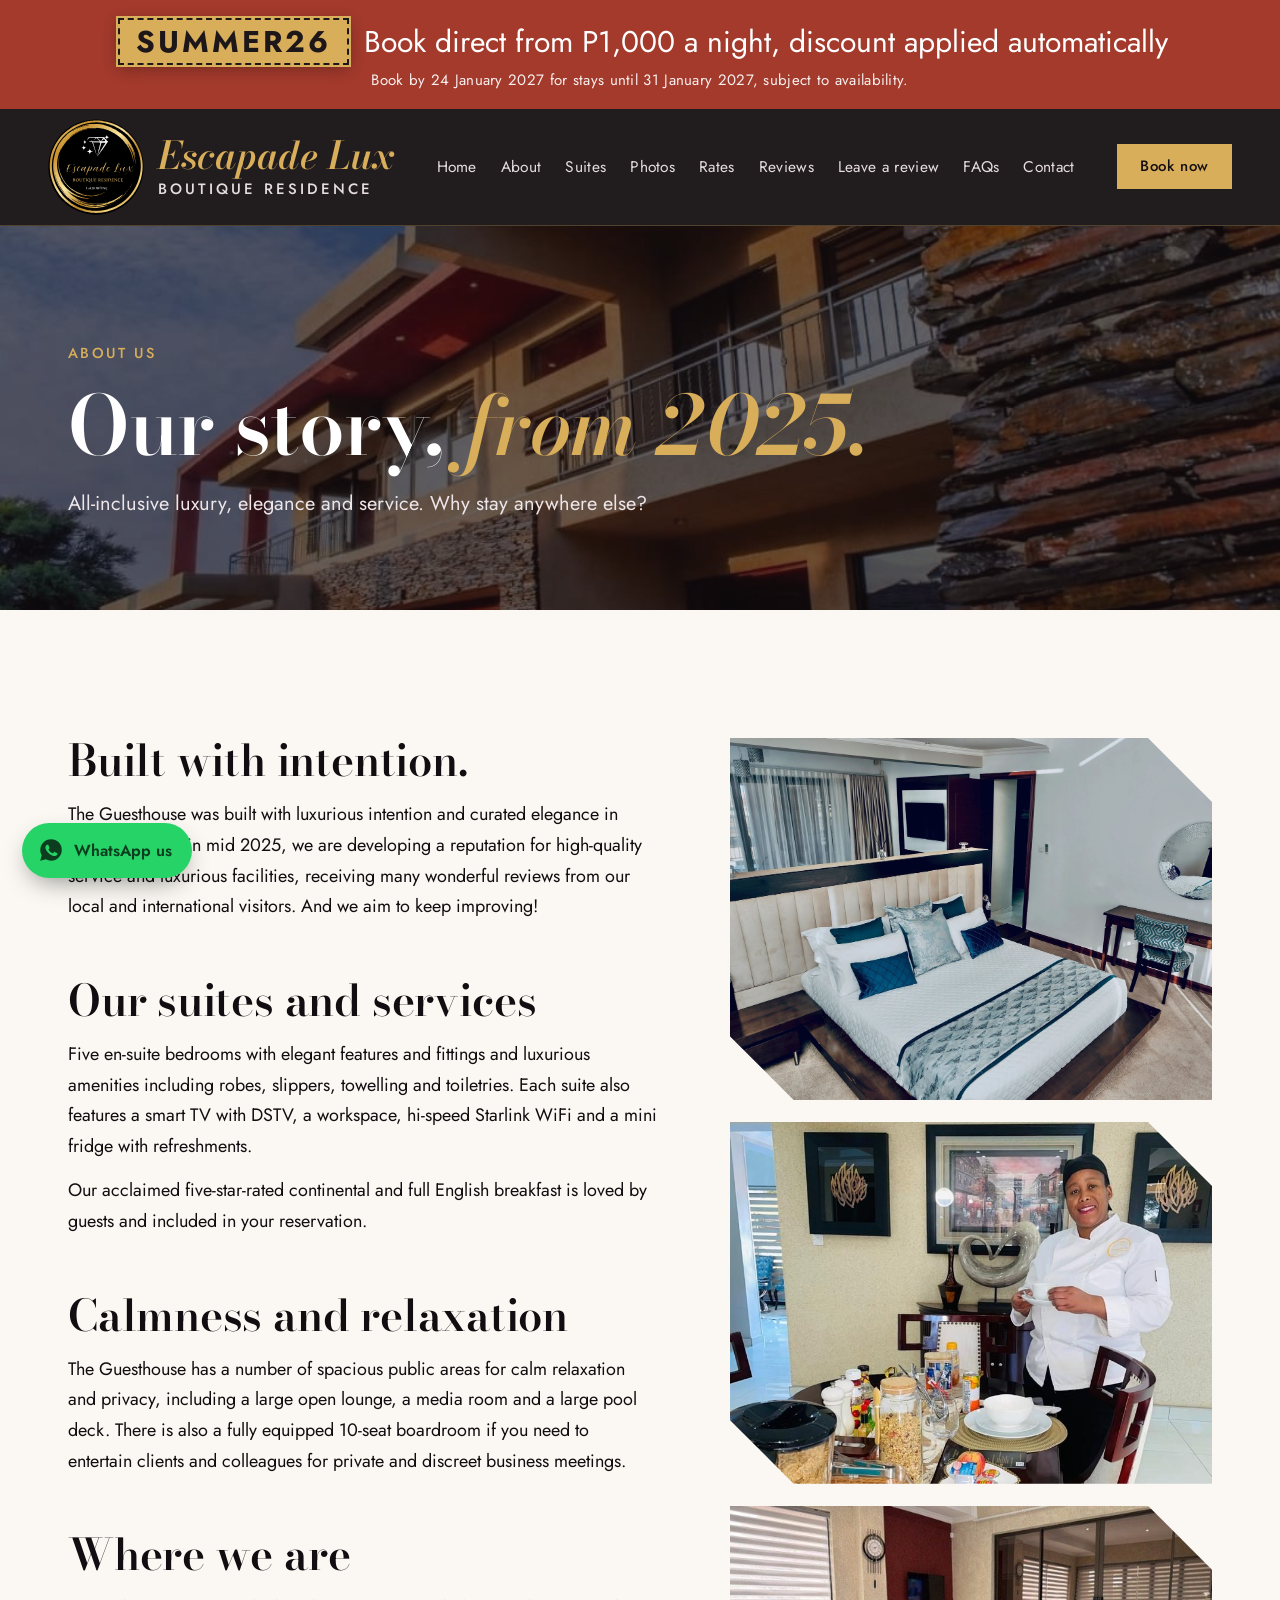
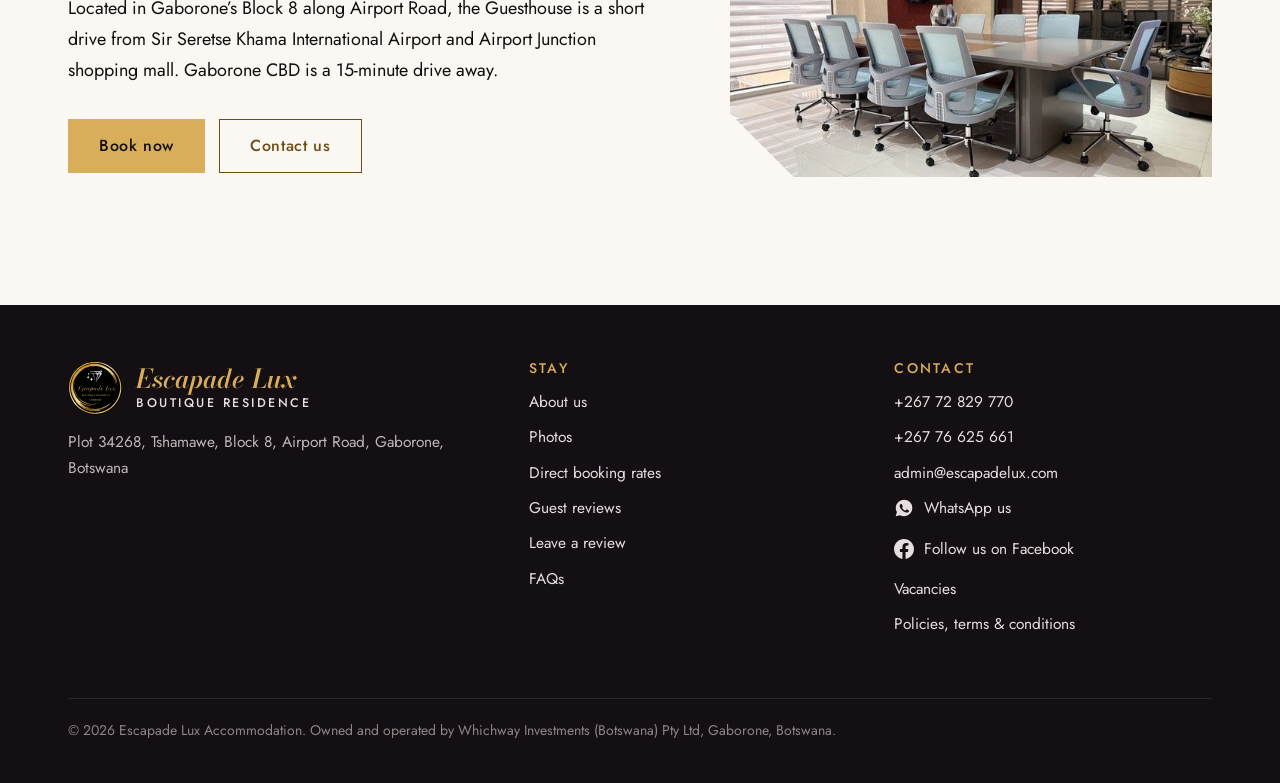
==== commit 12b9128f: "SUMMER26 promotion: banner with terms, crossed-out standard rates, booking links apply code automati" ====
--- a/about.html
+++ b/about.html
@@ -18,7 +18,8 @@
 <a class="skip" href="#main">Skip to content</a>
 
 <!-- PROMOTION STRIP: change the code when a promotion runs, or delete this whole <div> when none is on. -->
-<div class="promo">Book direct online with code <b>SUMMER26</b> for an exclusive discount</div>
+<!-- SUMMER26 PROMOTION: sells until 24 Jan 2027, stays until 31 Jan 2027. Revert banner and booking links after 24 Jan. -->
+<div class="promo"><b>SUMMER26</b> Book direct from P1,000 a night, discount applied automatically<span style="display:block;font-size:max(12px,.5em);letter-spacing:.02em;margin-top:6px;opacity:.92">Book by 24 January 2027 for stays until 31 January 2027, subject to availability.</span></div>
 
 <header>
   <div class="wrap">
@@ -37,7 +38,7 @@
       <li><a href="faq.html">FAQs</a></li>
       <li><a href="index.html#contact">Contact</a></li>
     </ul></nav>
-    <a class="btn btn-gold" href="https://book-directonline.com/properties/escapadeluxaccommodation" target="_blank" rel="noopener">Book now</a>
+    <a class="btn btn-gold" href="https://book-directonline.com/properties/escapadeluxaccommodation?promotion_code=SUMMER26" target="_blank" rel="noopener">Book now</a>
     <button class="menu-btn" type="button" aria-label="Open menu" aria-expanded="false" aria-controls="mnav"><span></span><span></span><span></span></button>
   </div>
   <nav class="mnav" id="mnav" aria-label="Mobile" hidden><ul>
@@ -80,7 +81,7 @@
 
       <h2>Where we are</h2>
       <p>Located in Gaborone’s Block 8 along Airport Road, the Guesthouse is a short drive from Sir Seretse Khama International Airport and Airport Junction shopping mall. Gaborone CBD is a 15-minute drive away.</p>
-      <div class="hero-actions"><a class="btn btn-gold" href="https://book-directonline.com/properties/escapadeluxaccommodation" target="_blank" rel="noopener">Book now</a><a class="btn btn-line dark-line" href="index.html#contact">Contact us</a></div>
+      <div class="hero-actions"><a class="btn btn-gold" href="https://book-directonline.com/properties/escapadeluxaccommodation?promotion_code=SUMMER26" target="_blank" rel="noopener">Book now</a><a class="btn btn-line dark-line" href="index.html#contact">Contact us</a></div>
     </div>
     <div style="display:grid;gap:22px">
       <figure class="facet" style="margin:0;aspect-ratio:4/3"><img src="suite.jpg" alt="A suite at Escapade Lux" loading="lazy"></figure>
@@ -130,7 +131,7 @@
 <a class="wa-float" href="https://wa.me/26776625661?text=Hello%20Escapade%20Lux%2C%20I%27d%20like%20to%20enquire%20about%20a%20booking." target="_blank" rel="noopener" aria-label="Chat with us on WhatsApp"><svg viewBox="0 0 24 24" fill="currentColor" aria-hidden="true"><path d="M12.04 2C6.58 2 2.13 6.45 2.13 11.91c0 1.75.46 3.45 1.32 4.95L2.05 22l5.25-1.38a9.9 9.9 0 0 0 4.74 1.21h.01c5.46 0 9.91-4.45 9.91-9.91A9.86 9.86 0 0 0 12.04 2zm5.8 14.13c-.24.68-1.42 1.3-1.95 1.34-.5.05-.97.23-3.27-.68-2.77-1.09-4.52-3.92-4.66-4.1-.13-.18-1.11-1.48-1.11-2.82 0-1.34.7-2 .95-2.27.25-.27.54-.34.72-.34h.52c.17 0 .39-.06.61.47.24.56.78 1.93.85 2.07.07.14.11.3.02.48-.09.18-.14.3-.27.46-.14.16-.29.36-.41.48-.14.14-.28.29-.12.56.16.27.71 1.17 1.52 1.9 1.05.93 1.93 1.22 2.2 1.36.27.14.43.11.59-.07.16-.18.68-.79.86-1.06.18-.27.36-.23.61-.14.25.09 1.59.75 1.86.89.27.14.45.2.52.32.07.11.07.66-.17 1.33z"/></svg><span>WhatsApp us</span></a>
 
 <div class="callbar">
-  <a class="btn btn-gold" href="https://book-directonline.com/properties/escapadeluxaccommodation" target="_blank" rel="noopener">Book now</a>
+  <a class="btn btn-gold" href="https://book-directonline.com/properties/escapadeluxaccommodation?promotion_code=SUMMER26" target="_blank" rel="noopener">Book now</a>
   <a class="btn btn-wa" href="https://wa.me/26776625661?text=Hello%20Escapade%20Lux%2C%20I%27d%20like%20to%20enquire%20about%20a%20booking." target="_blank" rel="noopener"><svg viewBox="0 0 24 24" fill="currentColor" aria-hidden="true"><path d="M12.04 2C6.58 2 2.13 6.45 2.13 11.91c0 1.75.46 3.45 1.32 4.95L2.05 22l5.25-1.38a9.9 9.9 0 0 0 4.74 1.21h.01c5.46 0 9.91-4.45 9.91-9.91A9.86 9.86 0 0 0 12.04 2zm5.8 14.13c-.24.68-1.42 1.3-1.95 1.34-.5.05-.97.23-3.27-.68-2.77-1.09-4.52-3.92-4.66-4.1-.13-.18-1.11-1.48-1.11-2.82 0-1.34.7-2 .95-2.27.25-.27.54-.34.72-.34h.52c.17 0 .39-.06.61.47.24.56.78 1.93.85 2.07.07.14.11.3.02.48-.09.18-.14.3-.27.46-.14.16-.29.36-.41.48-.14.14-.28.29-.12.56.16.27.71 1.17 1.52 1.9 1.05.93 1.93 1.22 2.2 1.36.27.14.43.11.59-.07.16-.18.68-.79.86-1.06.18-.27.36-.23.61-.14.25.09 1.59.75 1.86.89.27.14.45.2.52.32.07.11.07.66-.17 1.33z"/></svg>WhatsApp</a>
   <a class="btn btn-line" href="tel:+26772829770">Call</a>
 </div>
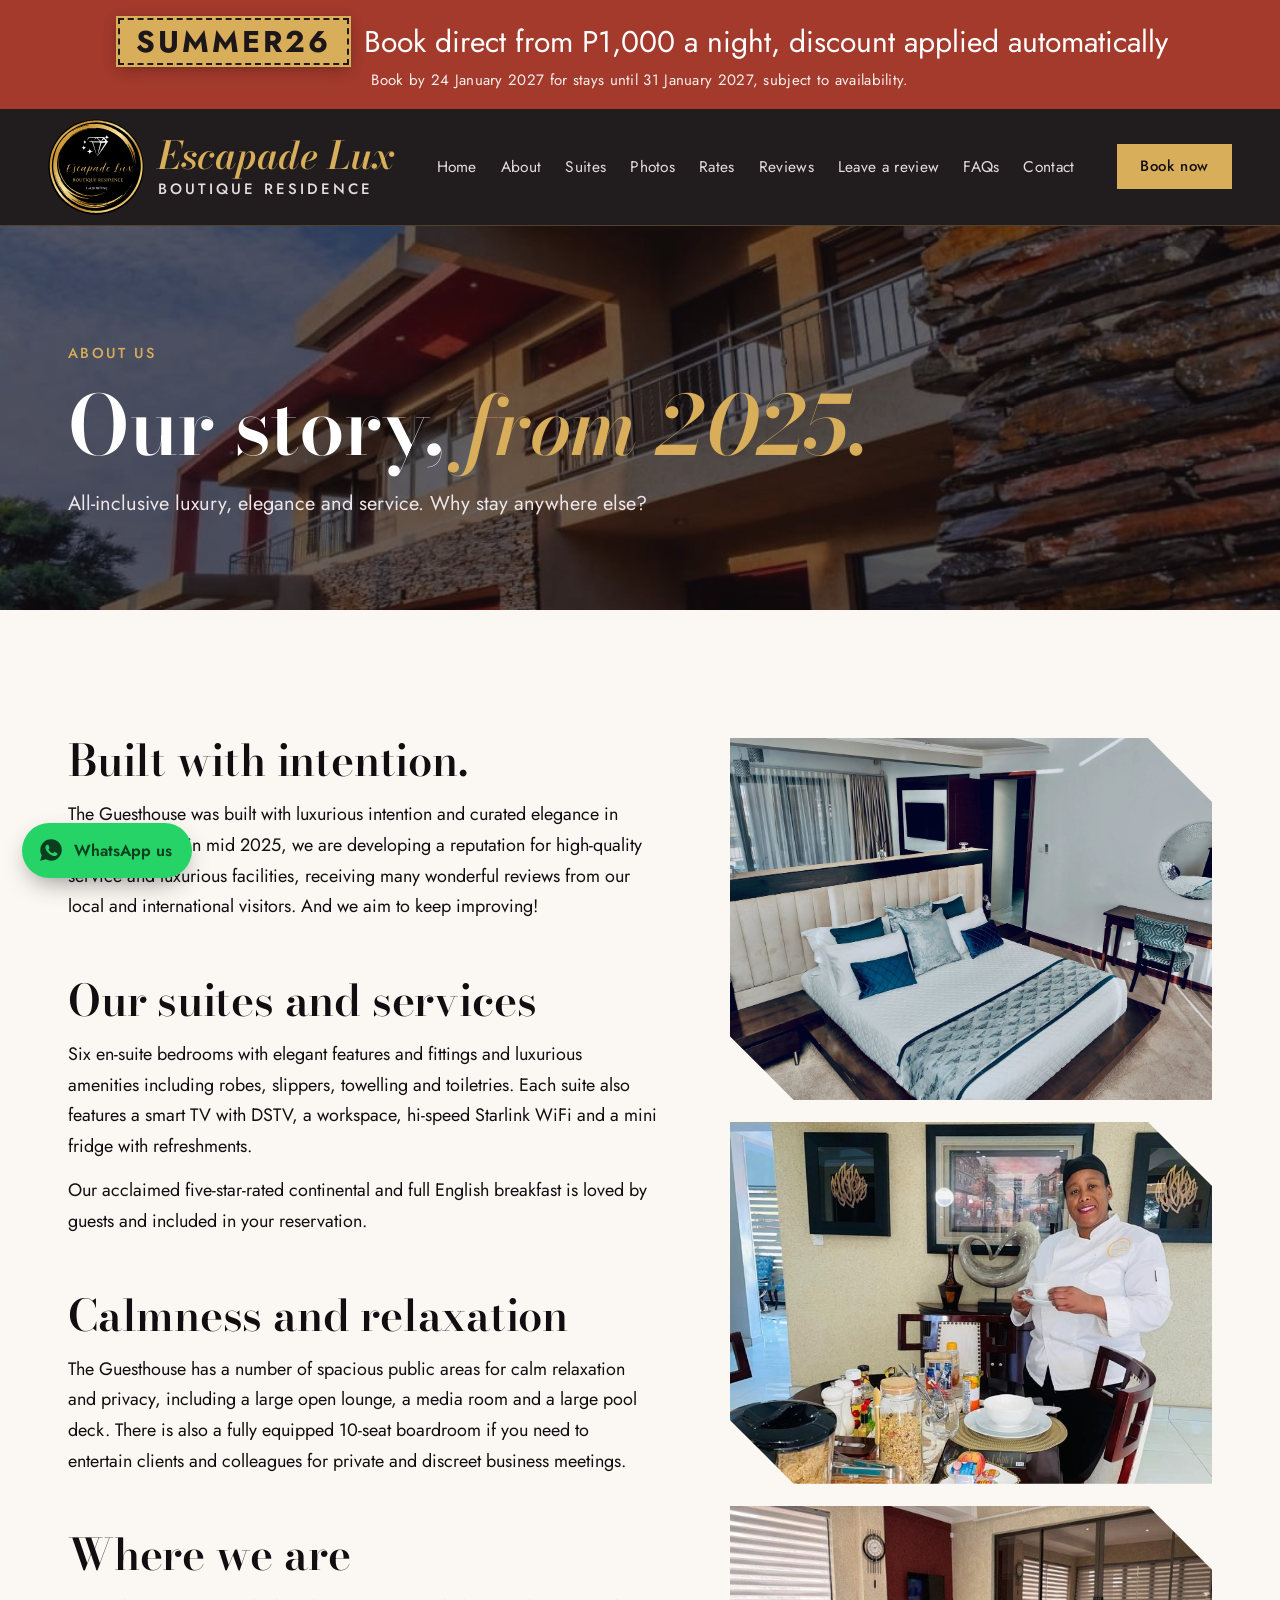
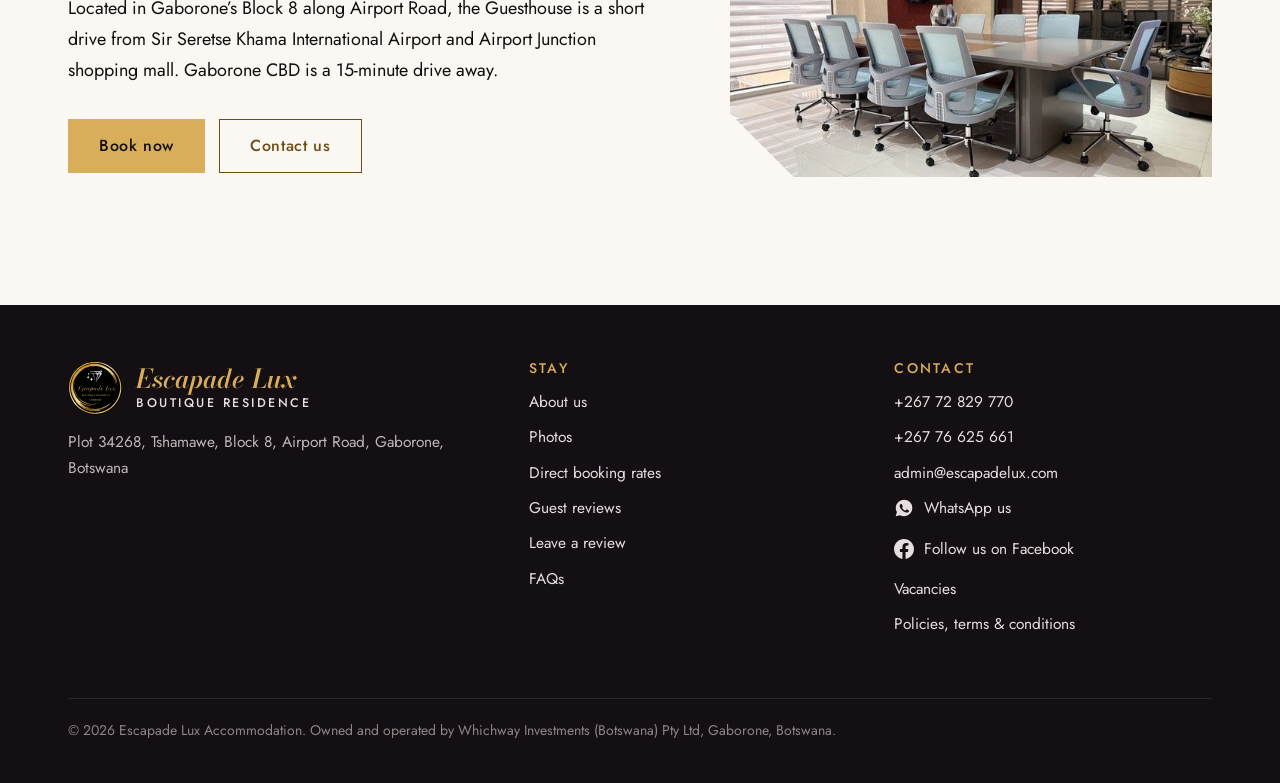
==== commit 53e6c9e9: "Room count: five to six en-suite bedrooms (home, about, FAQ, meta) Co-Authored-By: Claude Opus 5.5 <" ====
--- a/about.html
+++ b/about.html
@@ -73,7 +73,7 @@
       <p>The Guesthouse was built with luxurious intention and curated elegance in mind. Opening in mid 2025, we are developing a reputation for high-quality service and luxurious facilities, receiving many wonderful reviews from our local and international visitors. And we aim to keep improving!</p>
 
       <h2>Our suites and services</h2>
-      <p>Five en-suite bedrooms with elegant features and fittings and luxurious amenities including robes, slippers, towelling and toiletries. Each suite also features a smart TV with DSTV, a workspace, hi-speed Starlink WiFi and a mini fridge with refreshments.</p>
+      <p>Six en-suite bedrooms with elegant features and fittings and luxurious amenities including robes, slippers, towelling and toiletries. Each suite also features a smart TV with DSTV, a workspace, hi-speed Starlink WiFi and a mini fridge with refreshments.</p>
       <p>Our acclaimed five-star-rated continental and full English breakfast is loved by guests and included in your reservation.</p>
 
       <h2>Calmness and relaxation</h2>
